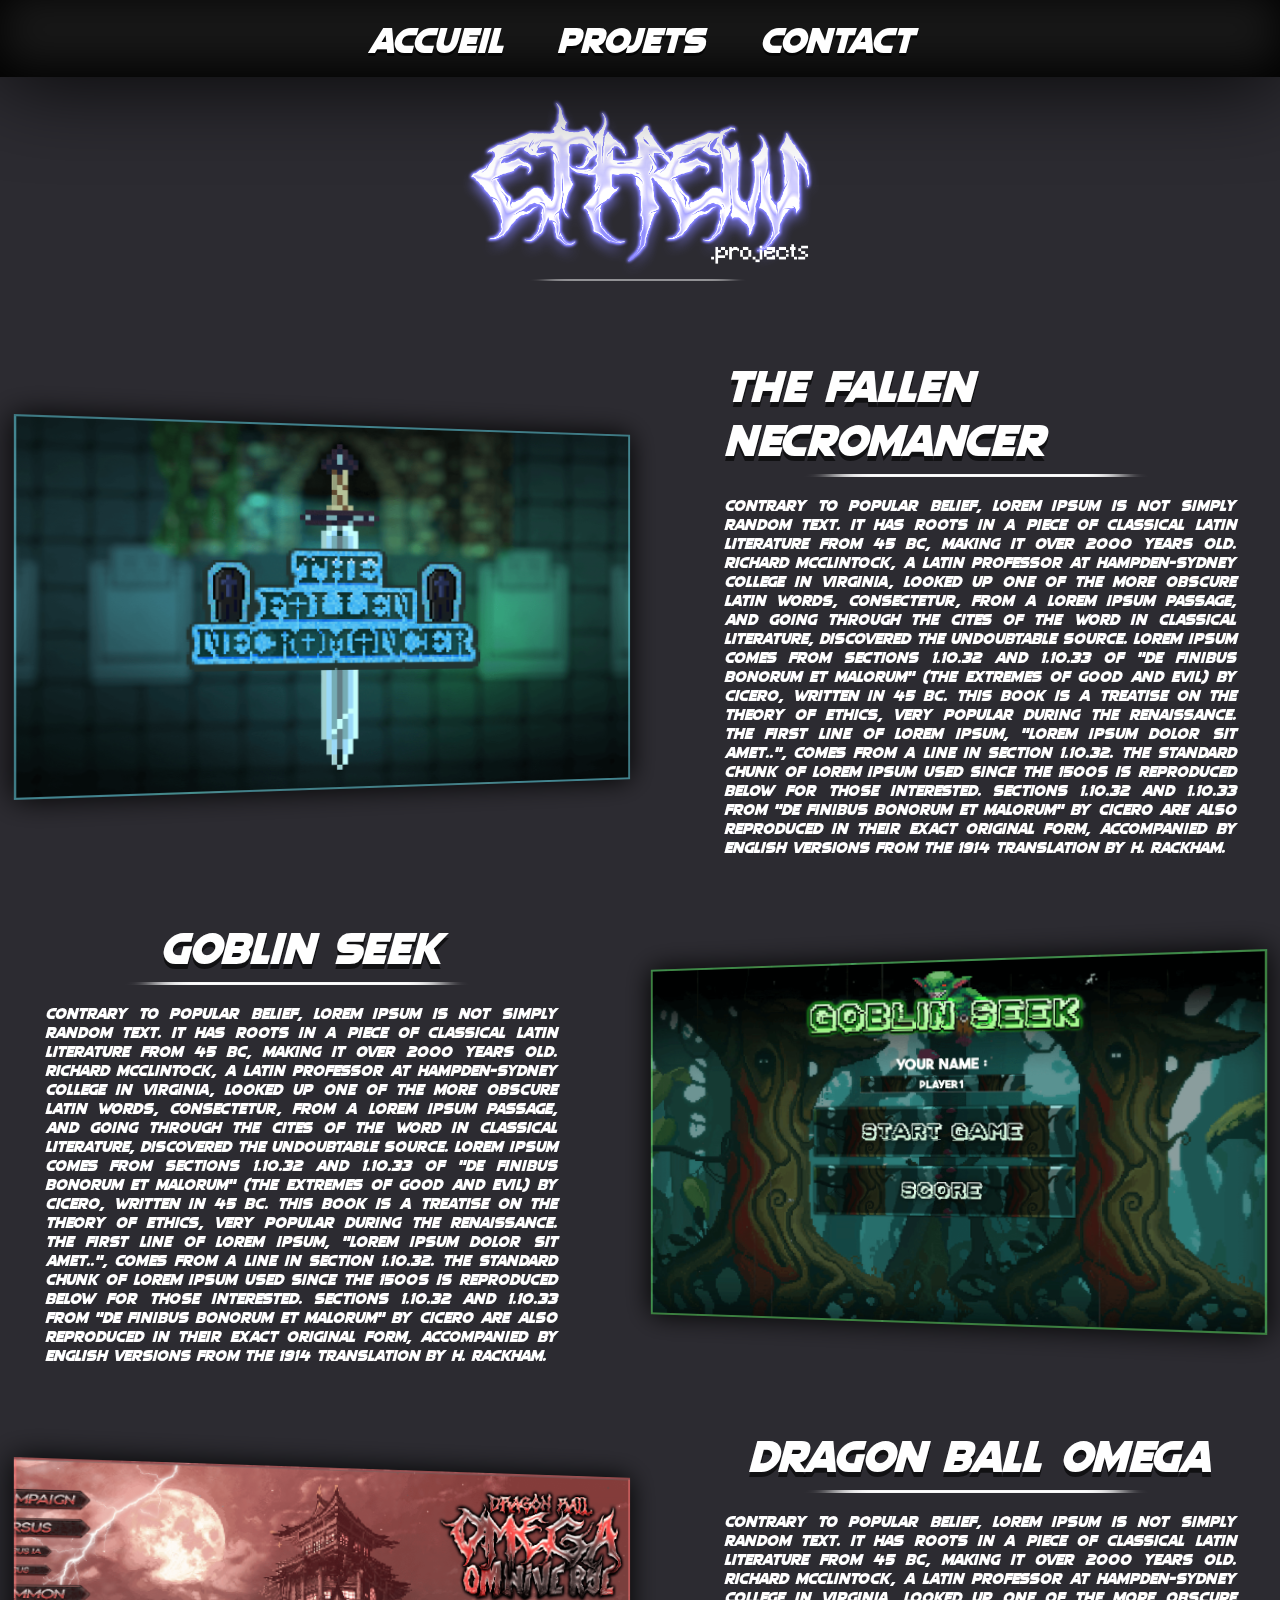
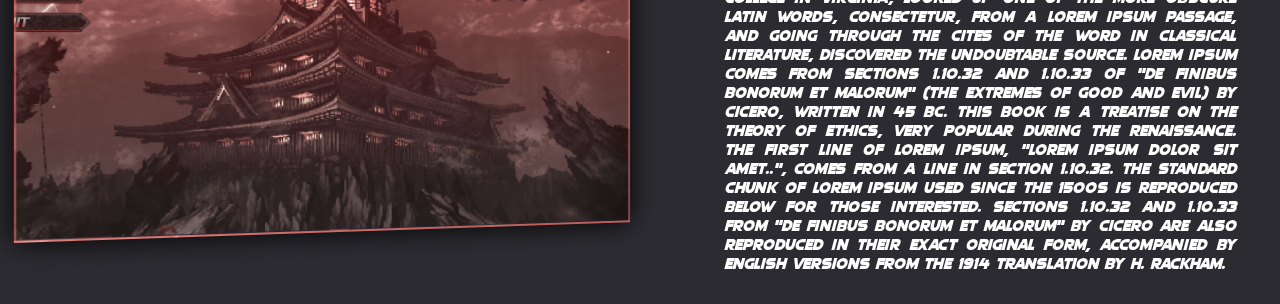
==== html/projetpage.html @ 1650fed6 "up" ====
<!DOCTYPE html>


<html lang="en">

    <head>

        <meta charset="UTF-8"> 
        <meta name="viewport" content ="width-device-width, initial-scale=1.0">
        <meta http-equiv="X-UA-Compatible" content="ie=edge">
        <link rel="stylesheet" href="../css/styleProjet.css" />
        <title>Ethew.dev</title>

    </head>

    <body>
        <div class = "loadingPage" id ="loadingPage">
        </div>

        <div class = "header">

            <div class="centeringHeader">
                <h1><a href = "https://www.ethew-dev.space">ACCUEIL</a></h1>
                <h1><a href = "projetpage.html">PROJETS</a></h1>
                <h1>CONTACT</h1>
            </div>

        </div>

        <div class="bodyInside" id="bodyInside">
            <div class ="centering">
                <div class ="logoTop" id="logoChange"></div>
                <img src ="../image/fx/barreSepar.png" class ="barre">
            </div>

            <div class ="projectList">
                <div class = "project1">

                    <div class = "prevu"></div>

                    <div class ="textProject">
                        <h1>THE FALLEN NECROMANCER</h1>
                        <img src ="../image/fx/barreSepar.png" class ="barreProj">
                        <p>Contrary to popular belief, Lorem Ipsum is not simply random text. It has roots in a piece of classical Latin literature from 45 BC, making it over 2000 years old. Richard McClintock, a Latin professor at Hampden-Sydney College in Virginia, looked up one of the more obscure Latin words, consectetur, from a Lorem Ipsum passage, and going through the cites of the word in classical literature, discovered the undoubtable source. Lorem Ipsum comes from sections 1.10.32 and 1.10.33 of "de Finibus Bonorum et Malorum" (The Extremes of Good and Evil) by Cicero, written in 45 BC. This book is a treatise on the theory of ethics, very popular during the Renaissance. The first line of Lorem Ipsum, "Lorem ipsum dolor sit amet..", comes from a line in section 1.10.32.

                            The standard chunk of Lorem Ipsum used since the 1500s is reproduced below for those interested. Sections 1.10.32 and 1.10.33 from "de Finibus Bonorum et Malorum" by Cicero are also reproduced in their exact original form, accompanied by English versions from the 1914 translation by H. Rackham.</p>
                    </div>

                </div>
                <div class = "project2">

                    <div class = "prevu"></div>

                    <div class ="textProject">
                        <h1>GOBLIN SEEK</h1>
                        <img src ="../image/fx/barreSepar.png" class ="barreProj">
                        <p>Contrary to popular belief, Lorem Ipsum is not simply random text. It has roots in a piece of classical Latin literature from 45 BC, making it over 2000 years old. Richard McClintock, a Latin professor at Hampden-Sydney College in Virginia, looked up one of the more obscure Latin words, consectetur, from a Lorem Ipsum passage, and going through the cites of the word in classical literature, discovered the undoubtable source. Lorem Ipsum comes from sections 1.10.32 and 1.10.33 of "de Finibus Bonorum et Malorum" (The Extremes of Good and Evil) by Cicero, written in 45 BC. This book is a treatise on the theory of ethics, very popular during the Renaissance. The first line of Lorem Ipsum, "Lorem ipsum dolor sit amet..", comes from a line in section 1.10.32.

                            The standard chunk of Lorem Ipsum used since the 1500s is reproduced below for those interested. Sections 1.10.32 and 1.10.33 from "de Finibus Bonorum et Malorum" by Cicero are also reproduced in their exact original form, accompanied by English versions from the 1914 translation by H. Rackham.</p>
                    </div>

                </div>
                <div class = "project3">

                    <div class = "prevu"></div>

                    <div class ="textProject">
                        <h1>DRAGON BALL OMEGA</h1>
                        <img src ="../image/fx/barreSepar.png" class ="barreProj">
                        <p>Contrary to popular belief, Lorem Ipsum is not simply random text. It has roots in a piece of classical Latin literature from 45 BC, making it over 2000 years old. Richard McClintock, a Latin professor at Hampden-Sydney College in Virginia, looked up one of the more obscure Latin words, consectetur, from a Lorem Ipsum passage, and going through the cites of the word in classical literature, discovered the undoubtable source. Lorem Ipsum comes from sections 1.10.32 and 1.10.33 of "de Finibus Bonorum et Malorum" (The Extremes of Good and Evil) by Cicero, written in 45 BC. This book is a treatise on the theory of ethics, very popular during the Renaissance. The first line of Lorem Ipsum, "Lorem ipsum dolor sit amet..", comes from a line in section 1.10.32.

                            The standard chunk of Lorem Ipsum used since the 1500s is reproduced below for those interested. Sections 1.10.32 and 1.10.33 from "de Finibus Bonorum et Malorum" by Cicero are also reproduced in their exact original form, accompanied by English versions from the 1914 translation by H. Rackham.</p>
                    </div>

                </div>
            </div>
        </div>

        <script type="text/javascript" src="../script/scriptproj.js"></script>

    </body>

</html>
---- css/styleProjet.css ----
@font-face 
{
  font-family: Quicksilver;
  src: url("../fonts/Quicksilver\ Italic.otf");
}


*{
    margin: 0;
}

html, body, div, span, applet, object, iframe,
h1, h2, h3, h4, h5, h6, p, blockquote, pre,
a, abbr, acronym, address, big, cite, code,
del, dfn, em, img, ins, kbd, q, s, samp,
small, strike, strong, sub, sup, tt, var,
b, u, i, center,
dl, dt, dd, ol, ul, li,
fieldset, form, label, legend,
table, caption, tbody, tfoot, thead, tr, th, td,
article, aside, canvas, details, embed, 
figure, figcaption, footer, header, hgroup, 
menu, nav, output, ruby, section, summary,
time, mark, audio, video {
    margin: 0;
    padding: 0;
    border: 0;
    font-size: 100%;
    font: inherit;
    vertical-align: baseline;
}

body{
    background-color: rgb(44, 43, 49);
    overflow-x: hidden;
}

/** HEADER **/

.header{
    z-index: 10;
    position: fixed;
    top: 0%;
    height: 8.5vh;
    width: 100%;
    background-color: rgb(24, 24, 24);
    box-shadow: inset 0vh -1vh 5vh black;
    filter: drop-shadow(0vh 0vh 5vh black);
}

.centeringHeader{
    width: 100%;
    height: 100%;
    display: flex;
    justify-content: center;
    align-items: center;
}

.centeringHeader h1{
    font-family: Quicksilver;
    color: white;
    font-size: 4vh;
    margin-left: 3vh;
    margin-right: 3vh;
    cursor: pointer;
    text-shadow: 0vh 0.35vh 0 rgba(0, 0, 0, 0.692);
}

h1 a{
    text-decoration: none;
    color: white;
}

/** HEADER **/

/** LOGO **/

.centering{
    display: flex;
    justify-content: center;
    flex-direction: column;
    align-items: center;
    align-content: center;
    margin-top: 1vh;
    margin-bottom: 5vh;
}

.logoTop{
    margin-top: 10vh;
    width: 40vh;
    height: 20vh;
    transition:all 1s;
    background-size: cover;
    background-image: url(../image/fx/logoEthewProjets.png);
}

.barre{
    width: 18%;
    opacity: 50%;
}

/** LOGO **/

/** PROJECT **/

.projectList{
    display: flex;
    flex-direction: column;
}

.project1{
    margin-top: 3.5vh;
    margin-bottom: 3.5vh;
    display: flex;
    align-items: center;
    perspective: 900px;
    justify-content: center;
}

.project1 .prevu{
    width: 65vh;
    height: 40vh;
    transform: rotateY(10deg);
    background-color: aqua;
    background-image: url(../image/fallenNecromancer/taleng.png);
    background-size: cover;
    background-position: center;
    box-shadow: 0vh 0vh 3vh black;
    border-style: solid;
    border-color: rgba(120, 235, 255, 0.5);
    border-width: 0.25vh;
}

.project1 .textProject{
    display: flex;
    justify-content: center;
    align-items: center;
    flex-direction: column;
    margin-left: 10vh;
    width: 40%;
    
}

.project1 .barreProj{
    width: 70%;
    margin-top: 1vh;
    margin-bottom: 2vh;
}

.project1 h1{
    font-family: Quicksilver;
    color: white;
    font-size: 5vh;
}

.project1 p{
    font-family: Quicksilver;
    color: white;
    font-size: 1.75vh;
    text-align: justify;
}

/** PROJECT **/

/** PROJECT2 **/

.project2{
    margin-top: 3.5vh;
    margin-bottom: 3.5vh;
    display: flex;
    flex-direction: row-reverse;
    align-items: center;
    perspective: 900px;
    justify-content: center;
}

.project2 .prevu{
    width: 65vh;
    height: 40vh;
    transform: rotateY(-10deg);
    background-color: aqua;
    background-image: url(../image/goblinSeeker/taleng.png);
    background-size: cover;
    background-position: center;
    box-shadow: 0vh 0vh 3vh black;
    border-style: solid;
    border-color: rgba(120, 255, 127, 0.5);
    border-width: 0.25vh;
}

.project2 .textProject{
    display: flex;
    justify-content: center;
    align-items: center;
    flex-direction: column;
    margin-right: 10vh;
    width: 40%;
}

.project2 .barreProj{
    width: 70%;
    margin-top: 1vh;
    margin-bottom: 2vh;
}

.project2 h1{
    font-family: Quicksilver;
    color: white;
    font-size: 5vh;
}

.project2 p{
    font-family: Quicksilver;
    color: white;
    font-size: 1.75vh;
    text-align: justify;
}

/** PROJECT2 **/

/** PROJECT3 **/

.project3{
    margin-top: 3.5vh;
    margin-bottom: 3.5vh;
    display: flex;
    flex-direction: row;
    align-items: center;
    perspective: 900px;
    justify-content: center;
}

.project3 .prevu{
    width: 65vh;
    height: 40vh;
    transform: rotateY(10deg);
    background-color: aqua;
    background-image: url(../image/dragonBallOmega/taleng.png);
    background-size: cover;
    background-position: center;
    box-shadow: 0vh 0vh 3vh black;
    border-style: solid;
    border-color: rgba(255, 120, 120, 0.5);
    border-width: 0.25vh;
}

.project3 .textProject{
    display: flex;
    justify-content: center;
    align-items: center;
    flex-direction: column;
    margin-left: 10vh;
    width: 40%;
}

.project3 .barreProj{
    width: 70%;
    margin-top: 1vh;
    margin-bottom: 2vh;
}

.project3 h1{
    font-family: Quicksilver;
    color: white;
    font-size: 5vh;
}

.project3 p{
    font-family: Quicksilver;
    color: white;
    font-size: 1.75vh;
    text-align: justify;
}

.projectList h1{
    text-shadow: 0vh 0.5vh 0vh rgba(0, 0, 0, 0.6);
}

/** PROJECT3 **/

.loadingPage{
    background-color: black;
    position: fixed;
    top: 0%;
    width: 100%;
    height: 100%;
    animation-fill-mode: both;
    z-index: 10;
    opacity: 100%;
    transition: all 1s;
    z-index: 100;
}

.loadingPage.disapear{
    transition: all 1s;
    opacity: 0%;
    pointer-events: none;
    display: flex;
    align-items: center;
    justify-content: center;
    image-rendering:pixelated;
}
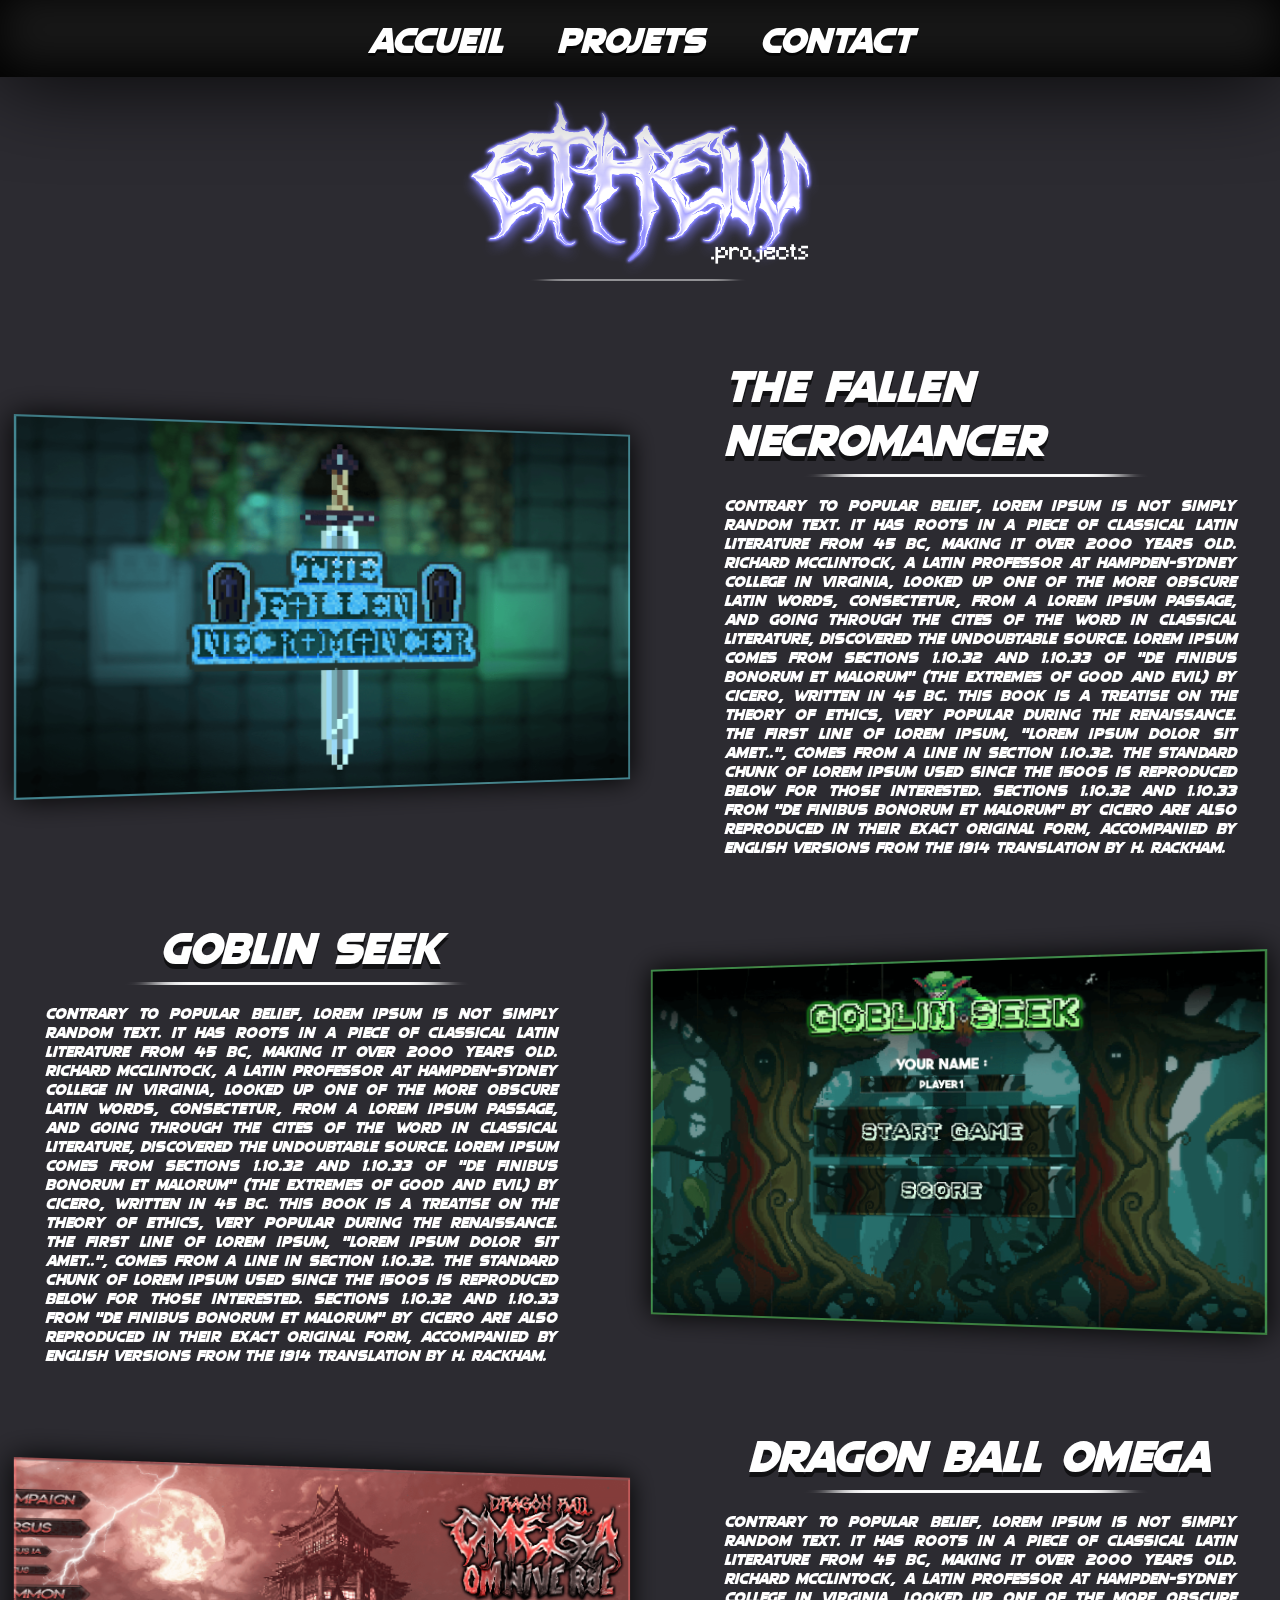
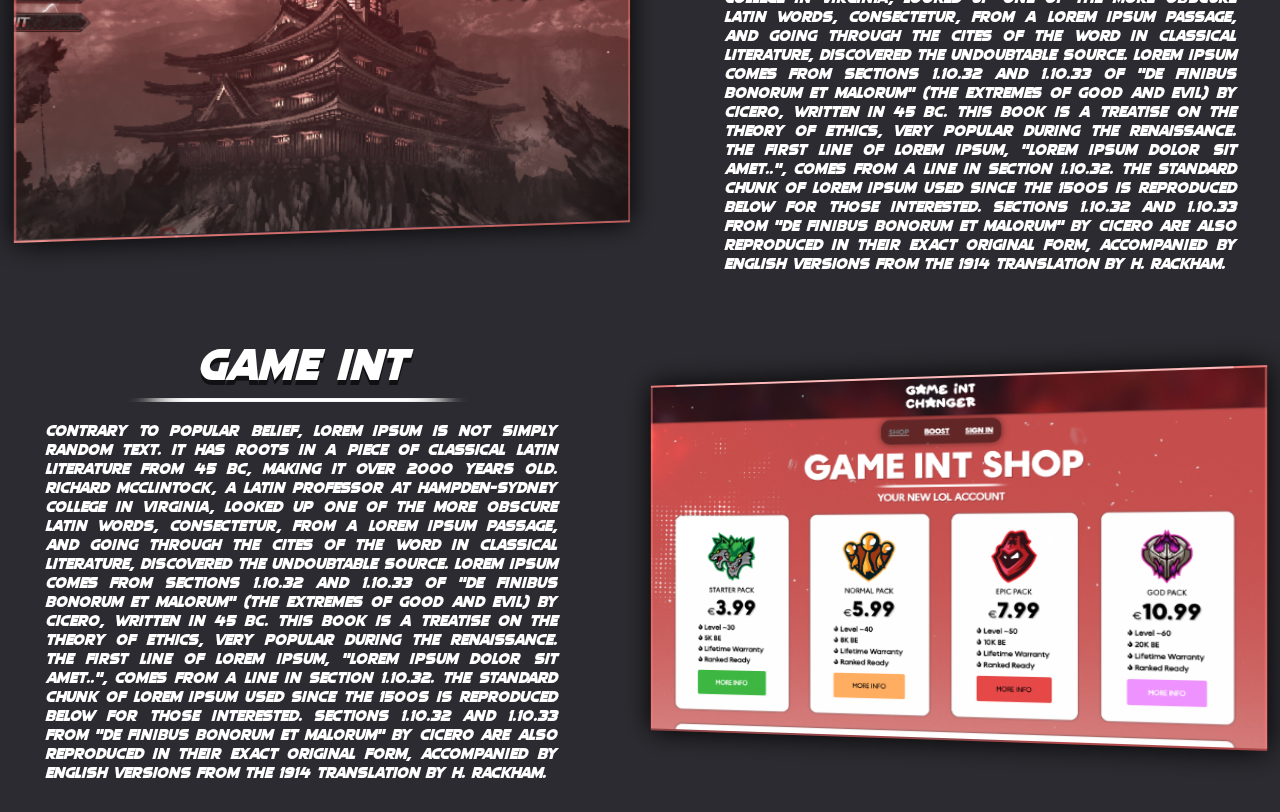
==== commit 780c9448: "up" ====
--- a/html/projetpage.html
+++ b/html/projetpage.html
@@ -73,6 +73,19 @@
                     </div>
 
                 </div>
+                <div class = "project4">
+
+                    <div class = "prevu"></div>
+
+                    <div class ="textProject">
+                        <h1>GAME INT</h1>
+                        <img src ="../image/fx/barreSepar.png" class ="barreProj">
+                        <p>Contrary to popular belief, Lorem Ipsum is not simply random text. It has roots in a piece of classical Latin literature from 45 BC, making it over 2000 years old. Richard McClintock, a Latin professor at Hampden-Sydney College in Virginia, looked up one of the more obscure Latin words, consectetur, from a Lorem Ipsum passage, and going through the cites of the word in classical literature, discovered the undoubtable source. Lorem Ipsum comes from sections 1.10.32 and 1.10.33 of "de Finibus Bonorum et Malorum" (The Extremes of Good and Evil) by Cicero, written in 45 BC. This book is a treatise on the theory of ethics, very popular during the Renaissance. The first line of Lorem Ipsum, "Lorem ipsum dolor sit amet..", comes from a line in section 1.10.32.
+
+                            The standard chunk of Lorem Ipsum used since the 1500s is reproduced below for those interested. Sections 1.10.32 and 1.10.33 from "de Finibus Bonorum et Malorum" by Cicero are also reproduced in their exact original form, accompanied by English versions from the 1914 translation by H. Rackham.</p>
+                    </div>
+
+                </div>
             </div>
         </div>
 
--- a/css/styleProjet.css
+++ b/css/styleProjet.css
@@ -30,253 +30,7 @@
     vertical-align: baseline;
 }
 
-body{
-    background-color: rgb(44, 43, 49);
-    overflow-x: hidden;
-}
-
-/** HEADER **/
-
-.header{
-    z-index: 10;
-    position: fixed;
-    top: 0%;
-    height: 8.5vh;
-    width: 100%;
-    background-color: rgb(24, 24, 24);
-    box-shadow: inset 0vh -1vh 5vh black;
-    filter: drop-shadow(0vh 0vh 5vh black);
-}
-
-.centeringHeader{
-    width: 100%;
-    height: 100%;
-    display: flex;
-    justify-content: center;
-    align-items: center;
-}
-
-.centeringHeader h1{
-    font-family: Quicksilver;
-    color: white;
-    font-size: 4vh;
-    margin-left: 3vh;
-    margin-right: 3vh;
-    cursor: pointer;
-    text-shadow: 0vh 0.35vh 0 rgba(0, 0, 0, 0.692);
-}
-
-h1 a{
-    text-decoration: none;
-    color: white;
-}
-
-/** HEADER **/
-
-/** LOGO **/
-
-.centering{
-    display: flex;
-    justify-content: center;
-    flex-direction: column;
-    align-items: center;
-    align-content: center;
-    margin-top: 1vh;
-    margin-bottom: 5vh;
-}
-
-.logoTop{
-    margin-top: 10vh;
-    width: 40vh;
-    height: 20vh;
-    transition:all 1s;
-    background-size: cover;
-    background-image: url(../image/fx/logoEthewProjets.png);
-}
-
-.barre{
-    width: 18%;
-    opacity: 50%;
-}
-
-/** LOGO **/
-
-/** PROJECT **/
-
-.projectList{
-    display: flex;
-    flex-direction: column;
-}
-
-.project1{
-    margin-top: 3.5vh;
-    margin-bottom: 3.5vh;
-    display: flex;
-    align-items: center;
-    perspective: 900px;
-    justify-content: center;
-}
-
-.project1 .prevu{
-    width: 65vh;
-    height: 40vh;
-    transform: rotateY(10deg);
-    background-color: aqua;
-    background-image: url(../image/fallenNecromancer/taleng.png);
-    background-size: cover;
-    background-position: center;
-    box-shadow: 0vh 0vh 3vh black;
-    border-style: solid;
-    border-color: rgba(120, 235, 255, 0.5);
-    border-width: 0.25vh;
-}
-
-.project1 .textProject{
-    display: flex;
-    justify-content: center;
-    align-items: center;
-    flex-direction: column;
-    margin-left: 10vh;
-    width: 40%;
-    
-}
-
-.project1 .barreProj{
-    width: 70%;
-    margin-top: 1vh;
-    margin-bottom: 2vh;
-}
-
-.project1 h1{
-    font-family: Quicksilver;
-    color: white;
-    font-size: 5vh;
-}
-
-.project1 p{
-    font-family: Quicksilver;
-    color: white;
-    font-size: 1.75vh;
-    text-align: justify;
-}
-
-/** PROJECT **/
-
-/** PROJECT2 **/
-
-.project2{
-    margin-top: 3.5vh;
-    margin-bottom: 3.5vh;
-    display: flex;
-    flex-direction: row-reverse;
-    align-items: center;
-    perspective: 900px;
-    justify-content: center;
-}
-
-.project2 .prevu{
-    width: 65vh;
-    height: 40vh;
-    transform: rotateY(-10deg);
-    background-color: aqua;
-    background-image: url(../image/goblinSeeker/taleng.png);
-    background-size: cover;
-    background-position: center;
-    box-shadow: 0vh 0vh 3vh black;
-    border-style: solid;
-    border-color: rgba(120, 255, 127, 0.5);
-    border-width: 0.25vh;
-}
-
-.project2 .textProject{
-    display: flex;
-    justify-content: center;
-    align-items: center;
-    flex-direction: column;
-    margin-right: 10vh;
-    width: 40%;
-}
-
-.project2 .barreProj{
-    width: 70%;
-    margin-top: 1vh;
-    margin-bottom: 2vh;
-}
-
-.project2 h1{
-    font-family: Quicksilver;
-    color: white;
-    font-size: 5vh;
-}
-
-.project2 p{
-    font-family: Quicksilver;
-    color: white;
-    font-size: 1.75vh;
-    text-align: justify;
-}
-
-/** PROJECT2 **/
-
-/** PROJECT3 **/
-
-.project3{
-    margin-top: 3.5vh;
-    margin-bottom: 3.5vh;
-    display: flex;
-    flex-direction: row;
-    align-items: center;
-    perspective: 900px;
-    justify-content: center;
-}
-
-.project3 .prevu{
-    width: 65vh;
-    height: 40vh;
-    transform: rotateY(10deg);
-    background-color: aqua;
-    background-image: url(../image/dragonBallOmega/taleng.png);
-    background-size: cover;
-    background-position: center;
-    box-shadow: 0vh 0vh 3vh black;
-    border-style: solid;
-    border-color: rgba(255, 120, 120, 0.5);
-    border-width: 0.25vh;
-}
-
-.project3 .textProject{
-    display: flex;
-    justify-content: center;
-    align-items: center;
-    flex-direction: column;
-    margin-left: 10vh;
-    width: 40%;
-}
-
-.project3 .barreProj{
-    width: 70%;
-    margin-top: 1vh;
-    margin-bottom: 2vh;
-}
-
-.project3 h1{
-    font-family: Quicksilver;
-    color: white;
-    font-size: 5vh;
-}
-
-.project3 p{
-    font-family: Quicksilver;
-    color: white;
-    font-size: 1.75vh;
-    text-align: justify;
-}
-
-.projectList h1{
-    text-shadow: 0vh 0.5vh 0vh rgba(0, 0, 0, 0.6);
-}
-
-/** PROJECT3 **/
+/** LOADER **/
 
 .loadingPage{
     background-color: black;
@@ -299,4 +53,310 @@
     align-items: center;
     justify-content: center;
     image-rendering:pixelated;
-}+}
+
+/** LOADER **/
+
+body{
+    background-color: rgb(44, 43, 49);
+    overflow-x: hidden;
+}
+
+/** HEADER **/
+
+.header{
+    z-index: 10;
+    position: fixed;
+    top: 0%;
+    height: 8.5vh;
+    width: 100%;
+    background-color: rgb(24, 24, 24);
+    box-shadow: inset 0vh -1vh 5vh black;
+    filter: drop-shadow(0vh 0vh 5vh black);
+}
+
+.centeringHeader{
+    width: 100%;
+    height: 100%;
+    display: flex;
+    justify-content: center;
+    align-items: center;
+}
+
+.centeringHeader h1{
+    font-family: Quicksilver;
+    color: white;
+    font-size: 4vh;
+    margin-left: 3vh;
+    margin-right: 3vh;
+    cursor: pointer;
+    text-shadow: 0vh 0.35vh 0 rgba(0, 0, 0, 0.692);
+}
+
+h1 a{
+    text-decoration: none;
+    color: white;
+}
+
+/** HEADER **/
+
+/** LOGO **/
+
+.centering{
+    display: flex;
+    justify-content: center;
+    flex-direction: column;
+    align-items: center;
+    align-content: center;
+    margin-top: 1vh;
+    margin-bottom: 5vh;
+}
+
+.logoTop{
+    margin-top: 10vh;
+    width: 40vh;
+    height: 20vh;
+    transition:all 1s;
+    background-size: cover;
+    background-image: url(../image/fx/logoEthewProjets.png);
+}
+
+.barre{
+    width: 18%;
+    opacity: 50%;
+}
+
+/** LOGO **/
+
+/** PROJECT **/
+
+.projectList{
+    display: flex;
+    flex-direction: column;
+}
+
+.project1{
+    margin-top: 3.5vh;
+    margin-bottom: 3.5vh;
+    display: flex;
+    align-items: center;
+    perspective: 900px;
+    justify-content: center;
+}
+
+.project1 .prevu{
+    width: 65vh;
+    height: 40vh;
+    transform: rotateY(10deg);
+    background-color: aqua;
+    background-image: url(../image/fallenNecromancer/taleng.png);
+    background-size: cover;
+    background-position: center;
+    box-shadow: 0vh 0vh 3vh black;
+    border-style: solid;
+    border-color: rgba(120, 235, 255, 0.5);
+    border-width: 0.25vh;
+}
+
+.project1 .textProject{
+    display: flex;
+    justify-content: center;
+    align-items: center;
+    flex-direction: column;
+    margin-left: 10vh;
+    width: 40%;
+    
+}
+
+.project1 .barreProj{
+    width: 70%;
+    margin-top: 1vh;
+    margin-bottom: 2vh;
+}
+
+.project1 h1{
+    font-family: Quicksilver;
+    color: white;
+    font-size: 5vh;
+}
+
+.project1 p{
+    font-family: Quicksilver;
+    color: white;
+    font-size: 1.75vh;
+    text-align: justify;
+}
+
+/** PROJECT **/
+
+/** PROJECT2 **/
+
+.project2{
+    margin-top: 3.5vh;
+    margin-bottom: 3.5vh;
+    display: flex;
+    flex-direction: row-reverse;
+    align-items: center;
+    perspective: 900px;
+    justify-content: center;
+}
+
+.project2 .prevu{
+    width: 65vh;
+    height: 40vh;
+    transform: rotateY(-10deg);
+    background-color: aqua;
+    background-image: url(../image/goblinSeeker/taleng.png);
+    background-size: cover;
+    background-position: center;
+    box-shadow: 0vh 0vh 3vh black;
+    border-style: solid;
+    border-color: rgba(120, 255, 127, 0.5);
+    border-width: 0.25vh;
+}
+
+.project2 .textProject{
+    display: flex;
+    justify-content: center;
+    align-items: center;
+    flex-direction: column;
+    margin-right: 10vh;
+    width: 40%;
+}
+
+.project2 .barreProj{
+    width: 70%;
+    margin-top: 1vh;
+    margin-bottom: 2vh;
+}
+
+.project2 h1{
+    font-family: Quicksilver;
+    color: white;
+    font-size: 5vh;
+}
+
+.project2 p{
+    font-family: Quicksilver;
+    color: white;
+    font-size: 1.75vh;
+    text-align: justify;
+}
+
+/** PROJECT2 **/
+
+/** PROJECT3 **/
+
+.project3{
+    margin-top: 3.5vh;
+    margin-bottom: 3.5vh;
+    display: flex;
+    flex-direction: row;
+    align-items: center;
+    perspective: 900px;
+    justify-content: center;
+}
+
+.project3 .prevu{
+    width: 65vh;
+    height: 40vh;
+    transform: rotateY(10deg);
+    background-color: aqua;
+    background-image: url(../image/dragonBallOmega/taleng.png);
+    background-size: cover;
+    background-position: center;
+    box-shadow: 0vh 0vh 3vh black;
+    border-style: solid;
+    border-color: rgba(255, 120, 120, 0.5);
+    border-width: 0.25vh;
+}
+
+.project3 .textProject{
+    display: flex;
+    justify-content: center;
+    align-items: center;
+    flex-direction: column;
+    margin-left: 10vh;
+    width: 40%;
+}
+
+.project3 .barreProj{
+    width: 70%;
+    margin-top: 1vh;
+    margin-bottom: 2vh;
+}
+
+.project3 h1{
+    font-family: Quicksilver;
+    color: white;
+    font-size: 5vh;
+}
+
+.project3 p{
+    font-family: Quicksilver;
+    color: white;
+    font-size: 1.75vh;
+    text-align: justify;
+}
+
+.projectList h1{
+    text-shadow: 0vh 0.5vh 0vh rgba(0, 0, 0, 0.6);
+}
+
+/** PROJECT3 **/
+
+/** PROJECT4 **/
+
+.project4{
+    margin-top: 3.5vh;
+    margin-bottom: 3.5vh;
+    display: flex;
+    flex-direction: row-reverse;
+    align-items: center;
+    perspective: 900px;
+    justify-content: center;
+}
+
+.project4 .prevu{
+    width: 65vh;
+    height: 40vh;
+    transform: rotateY(-10deg);
+    background-color: aqua;
+    background-image: url(../image/gameint/taleng.png);
+    background-size: cover;
+    background-position: center;
+    box-shadow: 0vh 0vh 3vh black;
+    border-style: solid;
+    border-color: rgba(255, 120, 120, 0.5);
+    border-width: 0.25vh;
+}
+
+.project4 .textProject{
+    display: flex;
+    justify-content: center;
+    align-items: center;
+    flex-direction: column;
+    margin-right: 10vh;
+    width: 40%;
+}
+
+.project4 .barreProj{
+    width: 70%;
+    margin-top: 1vh;
+    margin-bottom: 2vh;
+}
+
+.project4 h1{
+    font-family: Quicksilver;
+    color: white;
+    font-size: 5vh;
+}
+
+.project4 p{
+    font-family: Quicksilver;
+    color: white;
+    font-size: 1.75vh;
+    text-align: justify;
+}
+
+/** PROJECT4 **/
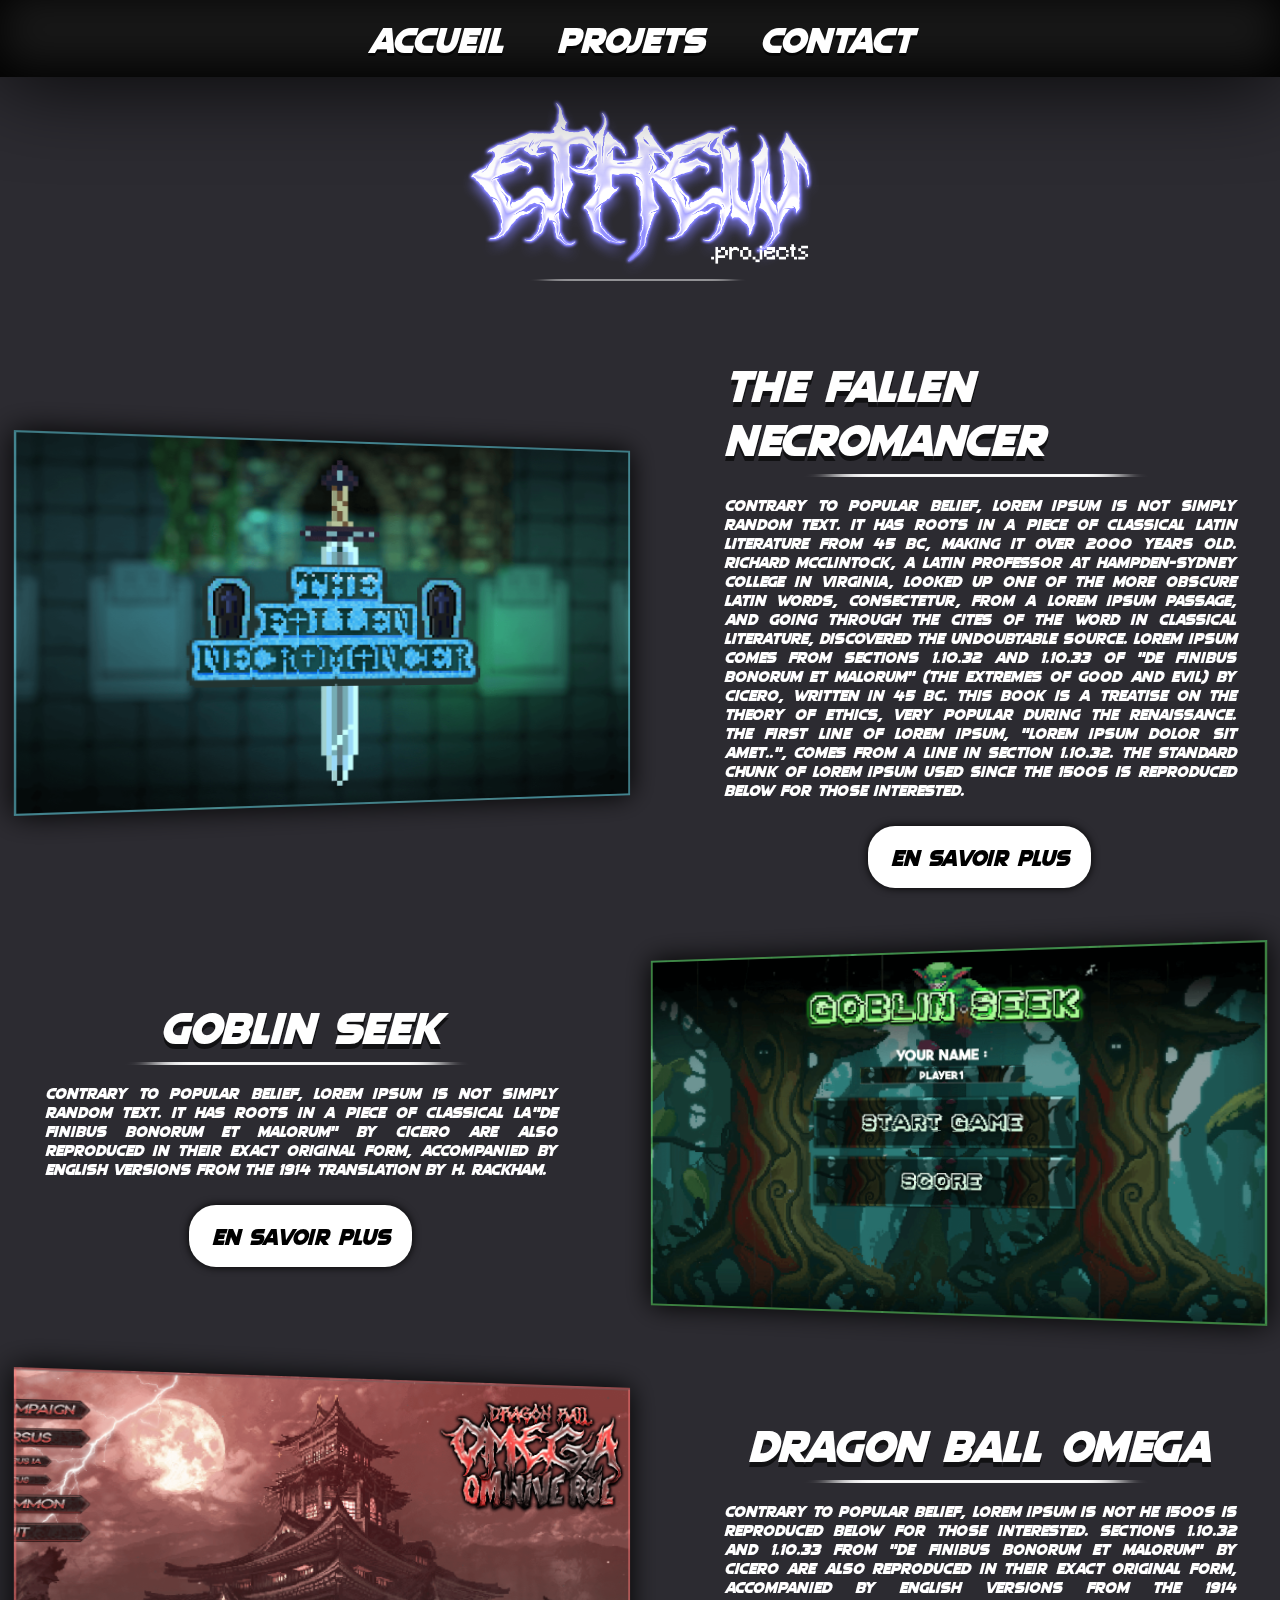
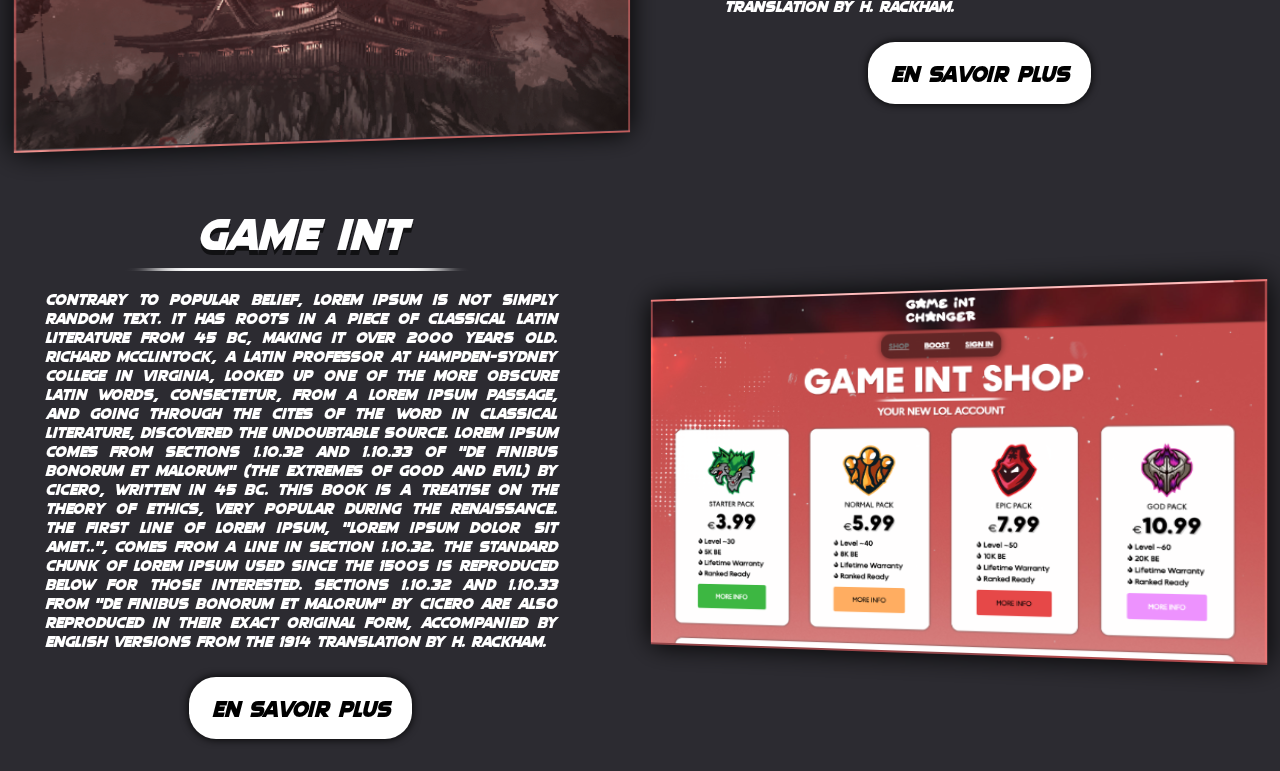
==== commit 93af1198: "up" ====
--- a/html/projetpage.html
+++ b/html/projetpage.html
@@ -43,7 +43,8 @@
                         <img src ="../image/fx/barreSepar.png" class ="barreProj">
                         <p>Contrary to popular belief, Lorem Ipsum is not simply random text. It has roots in a piece of classical Latin literature from 45 BC, making it over 2000 years old. Richard McClintock, a Latin professor at Hampden-Sydney College in Virginia, looked up one of the more obscure Latin words, consectetur, from a Lorem Ipsum passage, and going through the cites of the word in classical literature, discovered the undoubtable source. Lorem Ipsum comes from sections 1.10.32 and 1.10.33 of "de Finibus Bonorum et Malorum" (The Extremes of Good and Evil) by Cicero, written in 45 BC. This book is a treatise on the theory of ethics, very popular during the Renaissance. The first line of Lorem Ipsum, "Lorem ipsum dolor sit amet..", comes from a line in section 1.10.32.
 
-                            The standard chunk of Lorem Ipsum used since the 1500s is reproduced below for those interested. Sections 1.10.32 and 1.10.33 from "de Finibus Bonorum et Malorum" by Cicero are also reproduced in their exact original form, accompanied by English versions from the 1914 translation by H. Rackham.</p>
+                            The standard chunk of Lorem Ipsum used since the 1500s is reproduced below for those interested.</p>
+                            <a href="../index.html" class="buttonSeeMore">EN SAVOIR PLUS</a>
                     </div>
 
                 </div>
@@ -54,9 +55,8 @@
                     <div class ="textProject">
                         <h1>GOBLIN SEEK</h1>
                         <img src ="../image/fx/barreSepar.png" class ="barreProj">
-                        <p>Contrary to popular belief, Lorem Ipsum is not simply random text. It has roots in a piece of classical Latin literature from 45 BC, making it over 2000 years old. Richard McClintock, a Latin professor at Hampden-Sydney College in Virginia, looked up one of the more obscure Latin words, consectetur, from a Lorem Ipsum passage, and going through the cites of the word in classical literature, discovered the undoubtable source. Lorem Ipsum comes from sections 1.10.32 and 1.10.33 of "de Finibus Bonorum et Malorum" (The Extremes of Good and Evil) by Cicero, written in 45 BC. This book is a treatise on the theory of ethics, very popular during the Renaissance. The first line of Lorem Ipsum, "Lorem ipsum dolor sit amet..", comes from a line in section 1.10.32.
-
-                            The standard chunk of Lorem Ipsum used since the 1500s is reproduced below for those interested. Sections 1.10.32 and 1.10.33 from "de Finibus Bonorum et Malorum" by Cicero are also reproduced in their exact original form, accompanied by English versions from the 1914 translation by H. Rackham.</p>
+                        <p>Contrary to popular belief, Lorem Ipsum is not simply random text. It has roots in a piece of classical La"de Finibus Bonorum et Malorum" by Cicero are also reproduced in their exact original form, accompanied by English versions from the 1914 translation by H. Rackham.</p>
+                        <a href="../index.html" class="buttonSeeMore">EN SAVOIR PLUS</a>
                     </div>
 
                 </div>
@@ -67,9 +67,8 @@
                     <div class ="textProject">
                         <h1>DRAGON BALL OMEGA</h1>
                         <img src ="../image/fx/barreSepar.png" class ="barreProj">
-                        <p>Contrary to popular belief, Lorem Ipsum is not simply random text. It has roots in a piece of classical Latin literature from 45 BC, making it over 2000 years old. Richard McClintock, a Latin professor at Hampden-Sydney College in Virginia, looked up one of the more obscure Latin words, consectetur, from a Lorem Ipsum passage, and going through the cites of the word in classical literature, discovered the undoubtable source. Lorem Ipsum comes from sections 1.10.32 and 1.10.33 of "de Finibus Bonorum et Malorum" (The Extremes of Good and Evil) by Cicero, written in 45 BC. This book is a treatise on the theory of ethics, very popular during the Renaissance. The first line of Lorem Ipsum, "Lorem ipsum dolor sit amet..", comes from a line in section 1.10.32.
-
-                            The standard chunk of Lorem Ipsum used since the 1500s is reproduced below for those interested. Sections 1.10.32 and 1.10.33 from "de Finibus Bonorum et Malorum" by Cicero are also reproduced in their exact original form, accompanied by English versions from the 1914 translation by H. Rackham.</p>
+                        <p>Contrary to popular belief, Lorem Ipsum is not he 1500s is reproduced below for those interested. Sections 1.10.32 and 1.10.33 from "de Finibus Bonorum et Malorum" by Cicero are also reproduced in their exact original form, accompanied by English versions from the 1914 translation by H. Rackham.</p>
+                        <a href="../index.html" class="buttonSeeMore">EN SAVOIR PLUS</a>
                     </div>
 
                 </div>
@@ -82,7 +81,8 @@
                         <img src ="../image/fx/barreSepar.png" class ="barreProj">
                         <p>Contrary to popular belief, Lorem Ipsum is not simply random text. It has roots in a piece of classical Latin literature from 45 BC, making it over 2000 years old. Richard McClintock, a Latin professor at Hampden-Sydney College in Virginia, looked up one of the more obscure Latin words, consectetur, from a Lorem Ipsum passage, and going through the cites of the word in classical literature, discovered the undoubtable source. Lorem Ipsum comes from sections 1.10.32 and 1.10.33 of "de Finibus Bonorum et Malorum" (The Extremes of Good and Evil) by Cicero, written in 45 BC. This book is a treatise on the theory of ethics, very popular during the Renaissance. The first line of Lorem Ipsum, "Lorem ipsum dolor sit amet..", comes from a line in section 1.10.32.
 
-                            The standard chunk of Lorem Ipsum used since the 1500s is reproduced below for those interested. Sections 1.10.32 and 1.10.33 from "de Finibus Bonorum et Malorum" by Cicero are also reproduced in their exact original form, accompanied by English versions from the 1914 translation by H. Rackham.</p>
+                        The standard chunk of Lorem Ipsum used since the 1500s is reproduced below for those interested. Sections 1.10.32 and 1.10.33 from "de Finibus Bonorum et Malorum" by Cicero are also reproduced in their exact original form, accompanied by English versions from the 1914 translation by H. Rackham.</p>
+                        <a href="../index.html" class="buttonSeeMore">EN SAVOIR PLUS</a>
                     </div>
 
                 </div>
--- a/css/styleProjet.css
+++ b/css/styleProjet.css
@@ -187,6 +187,29 @@
     text-align: justify;
 }
 
+.buttonSeeMore{
+    font-family: Quicksilver;
+    padding: 2.5vh;
+    padding-top: 2vh;
+    padding-bottom: 2vh;
+    font-size: 2.5vh;
+    background-color: white;
+    color: black;
+    text-decoration: none;
+    border-radius: 3vh;
+    margin-top: 3vh;
+    box-shadow: 0 0 1vh black;
+    transition: all 1s;
+}
+
+.buttonSeeMore:hover{
+    transform: translateY(-0.25vh);
+    transition: all 1s;
+    background-color: rgb(0,0,0,0);
+    color: rgb(255, 255, 255);
+    box-shadow: 0 0.25vh 1vh white;
+}
+
 /** PROJECT **/
 
 /** PROJECT2 **/
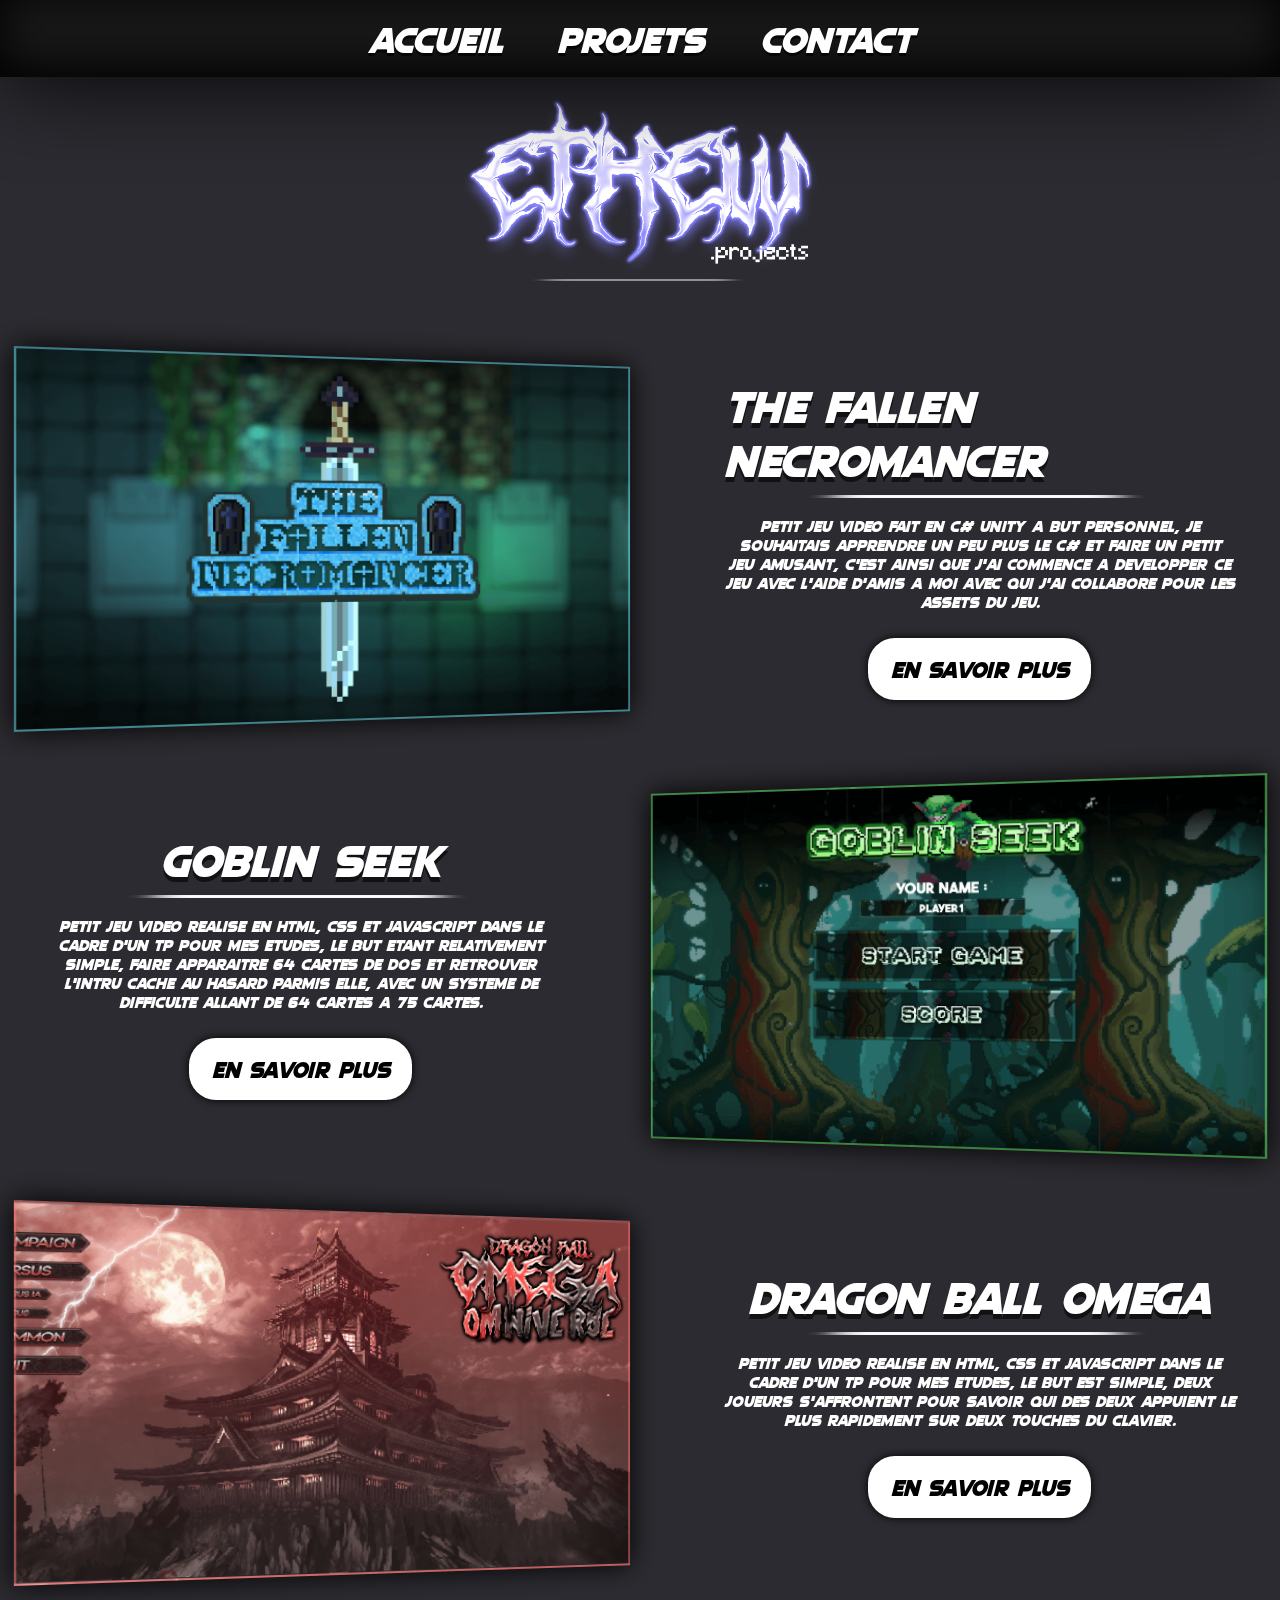
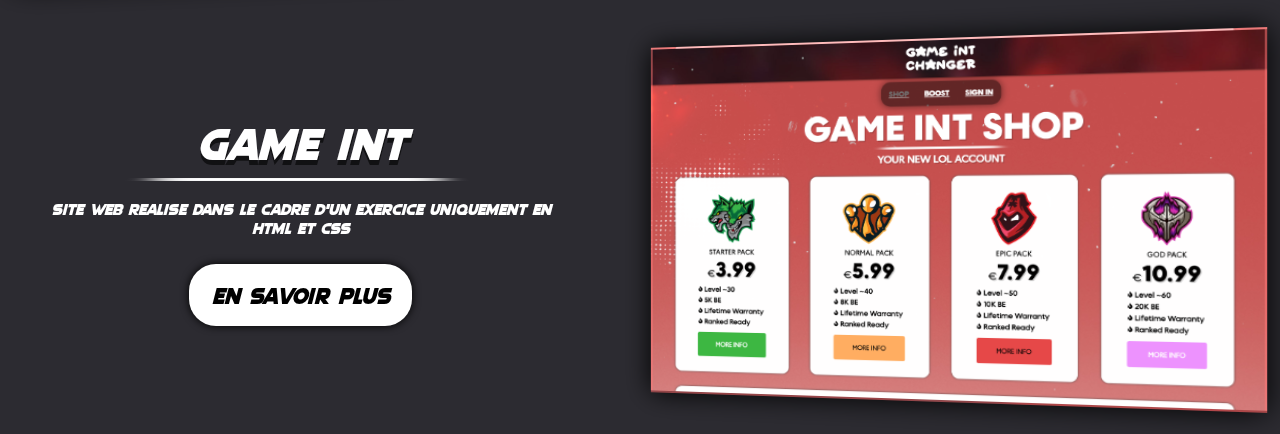
==== commit 051f7947: "up" ====
--- a/html/projetpage.html
+++ b/html/projetpage.html
@@ -41,10 +41,8 @@
                     <div class ="textProject">
                         <h1>THE FALLEN NECROMANCER</h1>
                         <img src ="../image/fx/barreSepar.png" class ="barreProj">
-                        <p>Contrary to popular belief, Lorem Ipsum is not simply random text. It has roots in a piece of classical Latin literature from 45 BC, making it over 2000 years old. Richard McClintock, a Latin professor at Hampden-Sydney College in Virginia, looked up one of the more obscure Latin words, consectetur, from a Lorem Ipsum passage, and going through the cites of the word in classical literature, discovered the undoubtable source. Lorem Ipsum comes from sections 1.10.32 and 1.10.33 of "de Finibus Bonorum et Malorum" (The Extremes of Good and Evil) by Cicero, written in 45 BC. This book is a treatise on the theory of ethics, very popular during the Renaissance. The first line of Lorem Ipsum, "Lorem ipsum dolor sit amet..", comes from a line in section 1.10.32.
-
-                            The standard chunk of Lorem Ipsum used since the 1500s is reproduced below for those interested.</p>
-                            <a href="../index.html" class="buttonSeeMore">EN SAVOIR PLUS</a>
+                        <p>Petit jeu video fait en C# Unity a but personnel, je souhaitais apprendre un peu plus le C# et faire un petit jeu amusant, c'est ainsi que j'ai commence a developper ce jeu avec l'aide d'amis a moi avec qui j'ai collabore pour les assets du jeu.</p>
+                        <a href="../index.html" class="buttonSeeMore">EN SAVOIR PLUS</a>
                     </div>
 
                 </div>
@@ -55,8 +53,8 @@
                     <div class ="textProject">
                         <h1>GOBLIN SEEK</h1>
                         <img src ="../image/fx/barreSepar.png" class ="barreProj">
-                        <p>Contrary to popular belief, Lorem Ipsum is not simply random text. It has roots in a piece of classical La"de Finibus Bonorum et Malorum" by Cicero are also reproduced in their exact original form, accompanied by English versions from the 1914 translation by H. Rackham.</p>
-                        <a href="../index.html" class="buttonSeeMore">EN SAVOIR PLUS</a>
+                        <p>Petit jeu video realise en HTML, CSS et JavaScript dans le cadre d'un TP pour mes etudes, le but etant relativement simple, faire apparaitre 64 cartes de dos et retrouver l'intru cache au hasard parmis elle, avec un systeme de difficulte allant de 64 cartes a 75 cartes.</p>
+                        <a href="project/goblinseeker.html" class="buttonSeeMore">EN SAVOIR PLUS</a>
                     </div>
 
                 </div>
@@ -67,8 +65,8 @@
                     <div class ="textProject">
                         <h1>DRAGON BALL OMEGA</h1>
                         <img src ="../image/fx/barreSepar.png" class ="barreProj">
-                        <p>Contrary to popular belief, Lorem Ipsum is not he 1500s is reproduced below for those interested. Sections 1.10.32 and 1.10.33 from "de Finibus Bonorum et Malorum" by Cicero are also reproduced in their exact original form, accompanied by English versions from the 1914 translation by H. Rackham.</p>
-                        <a href="../index.html" class="buttonSeeMore">EN SAVOIR PLUS</a>
+                        <p>Petit jeu video realise en HTML, CSS et JavaScript dans le cadre d'un TP pour mes etudes, le but est simple, deux joueurs s'affrontent pour savoir qui des deux appuient le plus rapidement sur deux touches du clavier.</p>
+                        <a href="project/dragonballomega.html" class="buttonSeeMore">EN SAVOIR PLUS</a>
                     </div>
 
                 </div>
@@ -79,10 +77,8 @@
                     <div class ="textProject">
                         <h1>GAME INT</h1>
                         <img src ="../image/fx/barreSepar.png" class ="barreProj">
-                        <p>Contrary to popular belief, Lorem Ipsum is not simply random text. It has roots in a piece of classical Latin literature from 45 BC, making it over 2000 years old. Richard McClintock, a Latin professor at Hampden-Sydney College in Virginia, looked up one of the more obscure Latin words, consectetur, from a Lorem Ipsum passage, and going through the cites of the word in classical literature, discovered the undoubtable source. Lorem Ipsum comes from sections 1.10.32 and 1.10.33 of "de Finibus Bonorum et Malorum" (The Extremes of Good and Evil) by Cicero, written in 45 BC. This book is a treatise on the theory of ethics, very popular during the Renaissance. The first line of Lorem Ipsum, "Lorem ipsum dolor sit amet..", comes from a line in section 1.10.32.
-
-                        The standard chunk of Lorem Ipsum used since the 1500s is reproduced below for those interested. Sections 1.10.32 and 1.10.33 from "de Finibus Bonorum et Malorum" by Cicero are also reproduced in their exact original form, accompanied by English versions from the 1914 translation by H. Rackham.</p>
-                        <a href="../index.html" class="buttonSeeMore">EN SAVOIR PLUS</a>
+                        <p>Site web realise dans le cadre d'un exercice uniquement en HTML et CSS</p>
+                        <a href="project/gameint.html" class="buttonSeeMore">EN SAVOIR PLUS</a>
                     </div>
 
                 </div>
--- a/css/styleProjet.css
+++ b/css/styleProjet.css
@@ -7,6 +7,7 @@
 
 *{
     margin: 0;
+    font: inherit;
 }
 
 html, body, div, span, applet, object, iframe,
@@ -300,6 +301,7 @@
     align-items: center;
     flex-direction: column;
     margin-left: 10vh;
+    text-align: center;
     width: 40%;
 }
 
@@ -311,6 +313,7 @@
 
 .project3 h1{
     font-family: Quicksilver;
+    text-align: center;
     color: white;
     font-size: 5vh;
 }
@@ -382,4 +385,8 @@
     text-align: justify;
 }
 
+.textProject p{
+    text-align: center;
+}
+
 /** PROJECT4 **/
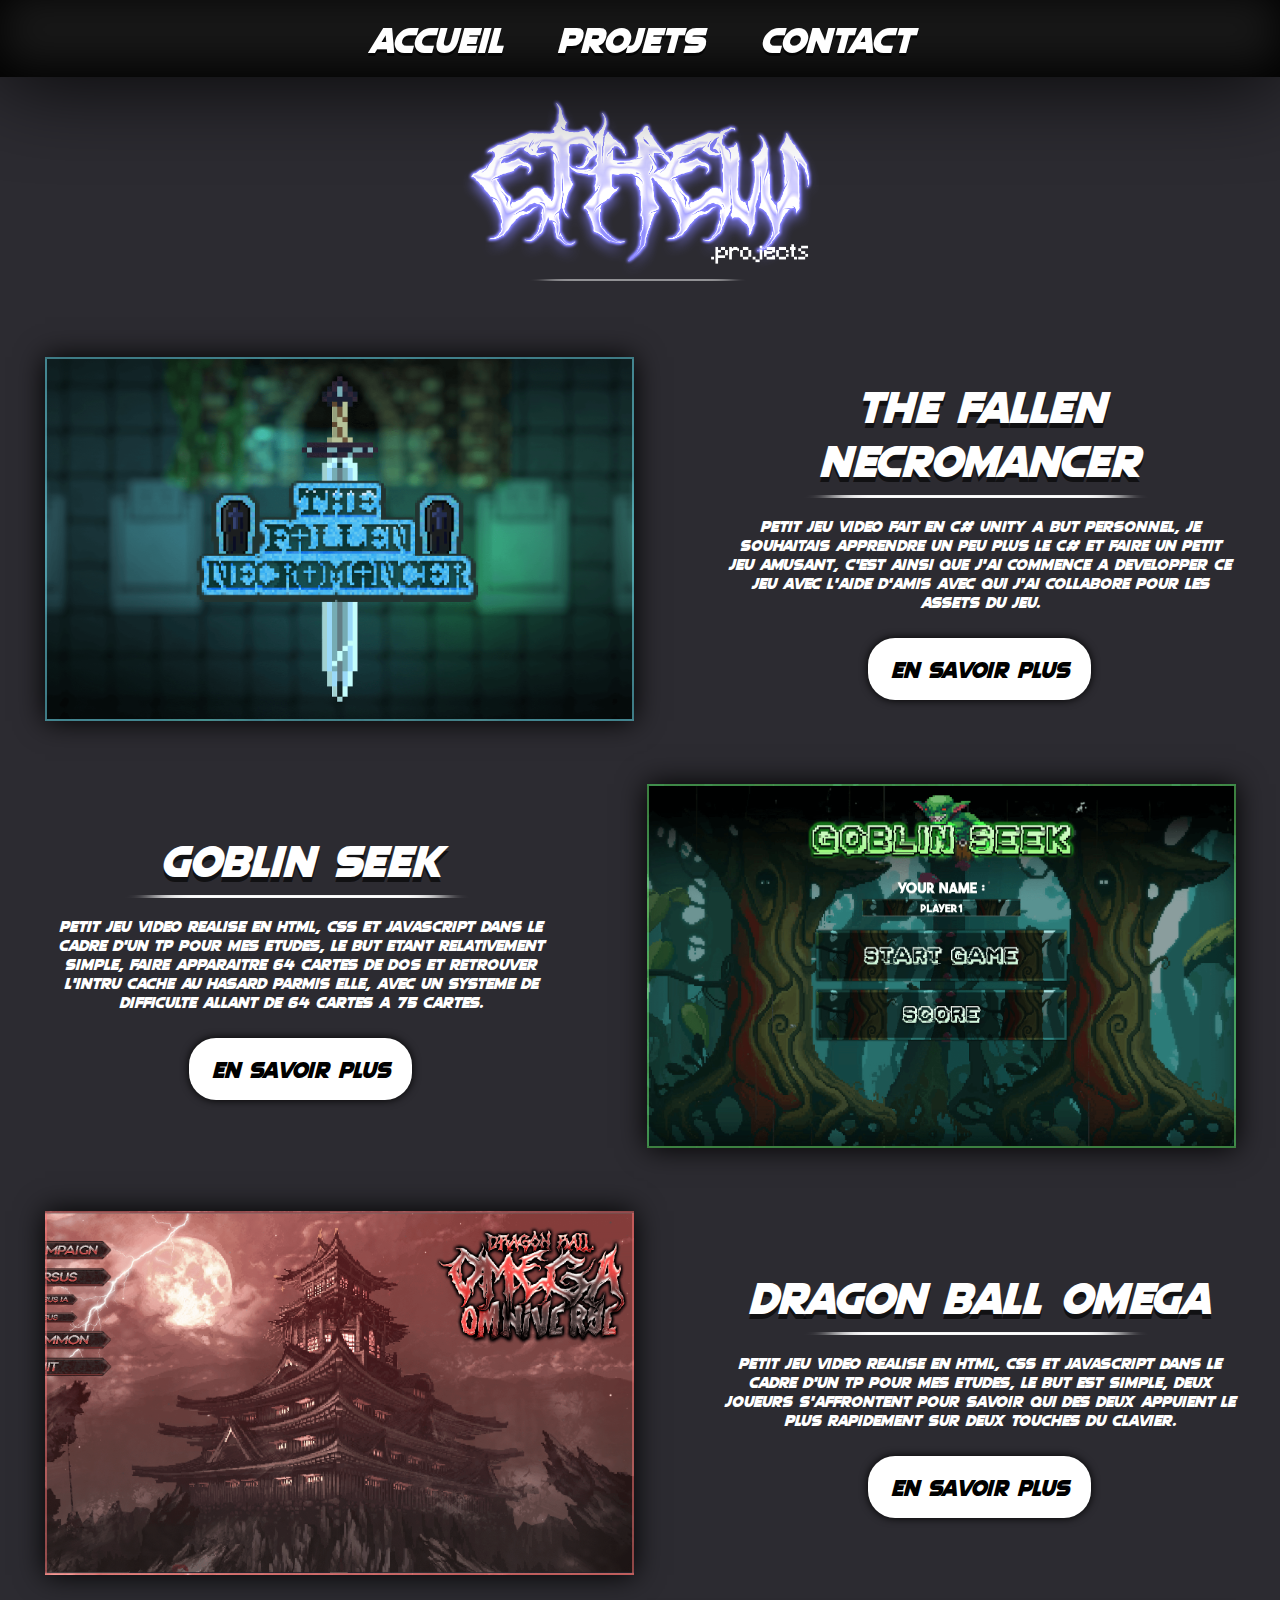
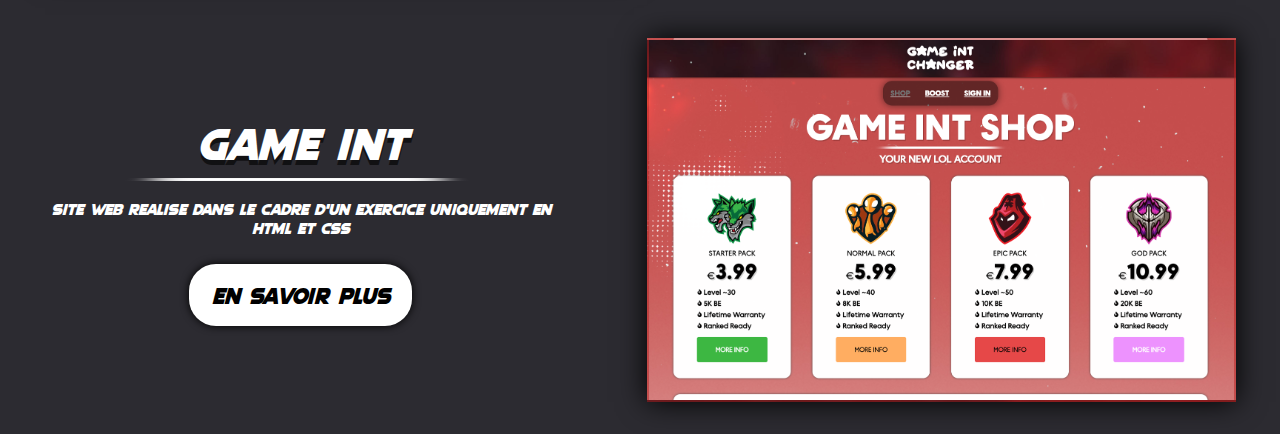
==== commit 1fe9ec2a: "up" ====
--- a/html/projetpage.html
+++ b/html/projetpage.html
@@ -41,14 +41,14 @@
                     <div class ="textProject">
                         <h1>THE FALLEN NECROMANCER</h1>
                         <img src ="../image/fx/barreSepar.png" class ="barreProj">
-                        <p>Petit jeu video fait en C# Unity a but personnel, je souhaitais apprendre un peu plus le C# et faire un petit jeu amusant, c'est ainsi que j'ai commence a developper ce jeu avec l'aide d'amis a moi avec qui j'ai collabore pour les assets du jeu.</p>
+                        <p>Petit jeu video fait en C# Unity a but personnel, je souhaitais apprendre un peu plus le C# et faire un petit jeu amusant, c'est ainsi que j'ai commence a developper ce jeu avec l'aide d'amis avec qui j'ai collabore pour les assets du jeu.</p>
                         <a href="../index.html" class="buttonSeeMore">EN SAVOIR PLUS</a>
                     </div>
 
                 </div>
                 <div class = "project2">
 
-                    <div class = "prevu"></div>
+                    <div class = "prevu2"></div>
 
                     <div class ="textProject">
                         <h1>GOBLIN SEEK</h1>
@@ -72,7 +72,7 @@
                 </div>
                 <div class = "project4">
 
-                    <div class = "prevu"></div>
+                    <div class = "prevu2"></div>
 
                     <div class ="textProject">
                         <h1>GAME INT</h1>
--- a/css/styleProjet.css
+++ b/css/styleProjet.css
@@ -145,10 +145,9 @@
     justify-content: center;
 }
 
-.project1 .prevu{
+.prevu{
     width: 65vh;
     height: 40vh;
-    transform: rotateY(10deg);
     background-color: aqua;
     background-image: url(../image/fallenNecromancer/taleng.png);
     background-size: cover;
@@ -179,6 +178,10 @@
     font-family: Quicksilver;
     color: white;
     font-size: 5vh;
+}
+
+.textProject h1{
+    text-align: center;
 }
 
 .project1 p{
@@ -225,10 +228,9 @@
     justify-content: center;
 }
 
-.project2 .prevu{
+.prevu2{
     width: 65vh;
     height: 40vh;
-    transform: rotateY(-10deg);
     background-color: aqua;
     background-image: url(../image/goblinSeeker/taleng.png);
     background-size: cover;
@@ -281,20 +283,6 @@
     justify-content: center;
 }
 
-.project3 .prevu{
-    width: 65vh;
-    height: 40vh;
-    transform: rotateY(10deg);
-    background-color: aqua;
-    background-image: url(../image/dragonBallOmega/taleng.png);
-    background-size: cover;
-    background-position: center;
-    box-shadow: 0vh 0vh 3vh black;
-    border-style: solid;
-    border-color: rgba(255, 120, 120, 0.5);
-    border-width: 0.25vh;
-}
-
 .project3 .textProject{
     display: flex;
     justify-content: center;
@@ -305,6 +293,11 @@
     width: 40%;
 }
 
+.project3 .prevu{
+    background-image: url(../image/dragonBallOmega/taleng.png);
+    border-color: rgba(255, 120, 120, 0.5);
+}
+
 .project3 .barreProj{
     width: 70%;
     margin-top: 1vh;
@@ -343,19 +336,6 @@
     justify-content: center;
 }
 
-.project4 .prevu{
-    width: 65vh;
-    height: 40vh;
-    transform: rotateY(-10deg);
-    background-color: aqua;
-    background-image: url(../image/gameint/taleng.png);
-    background-size: cover;
-    background-position: center;
-    box-shadow: 0vh 0vh 3vh black;
-    border-style: solid;
-    border-color: rgba(255, 120, 120, 0.5);
-    border-width: 0.25vh;
-}
 
 .project4 .textProject{
     display: flex;
@@ -366,6 +346,11 @@
     width: 40%;
 }
 
+.project4 .prevu2{
+    background-image: url(../image/gameint/taleng.png);
+    border-color: rgba(179, 34, 34, 0.5);
+}
+
 .project4 .barreProj{
     width: 70%;
     margin-top: 1vh;
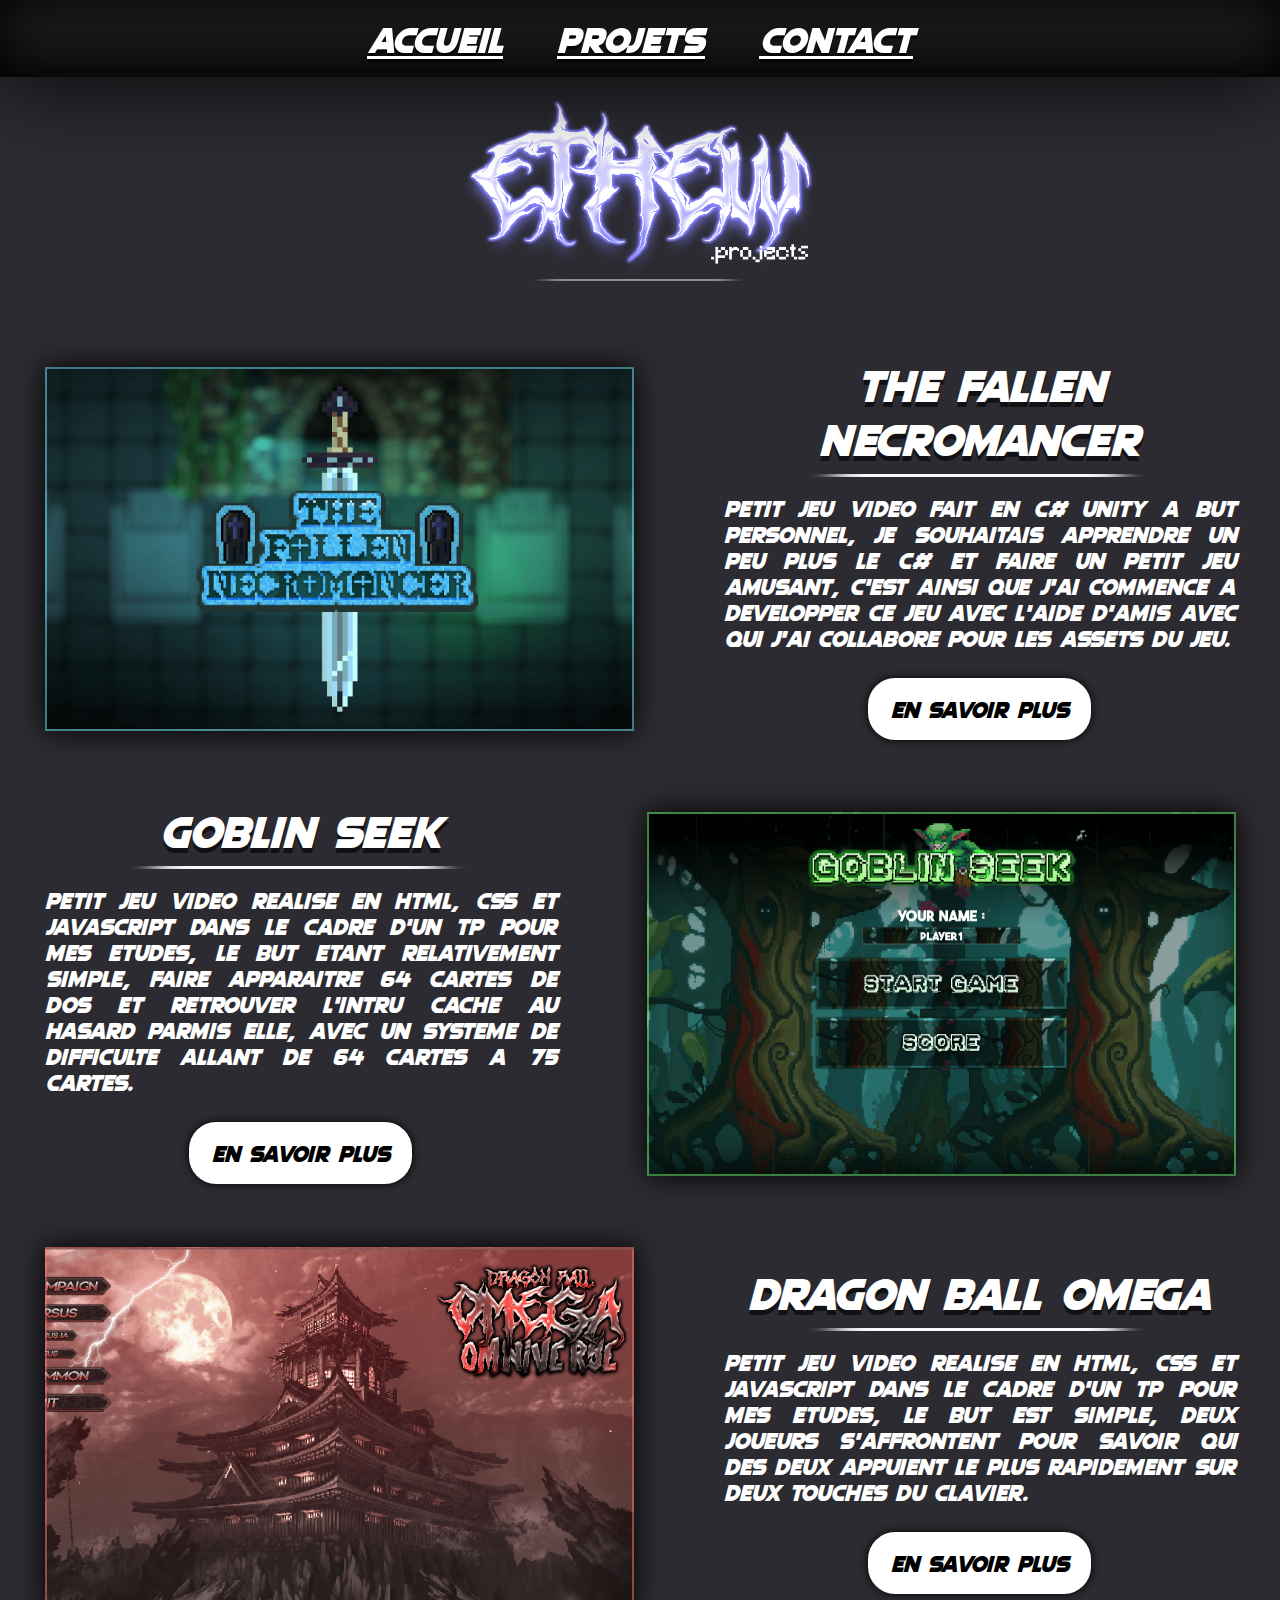
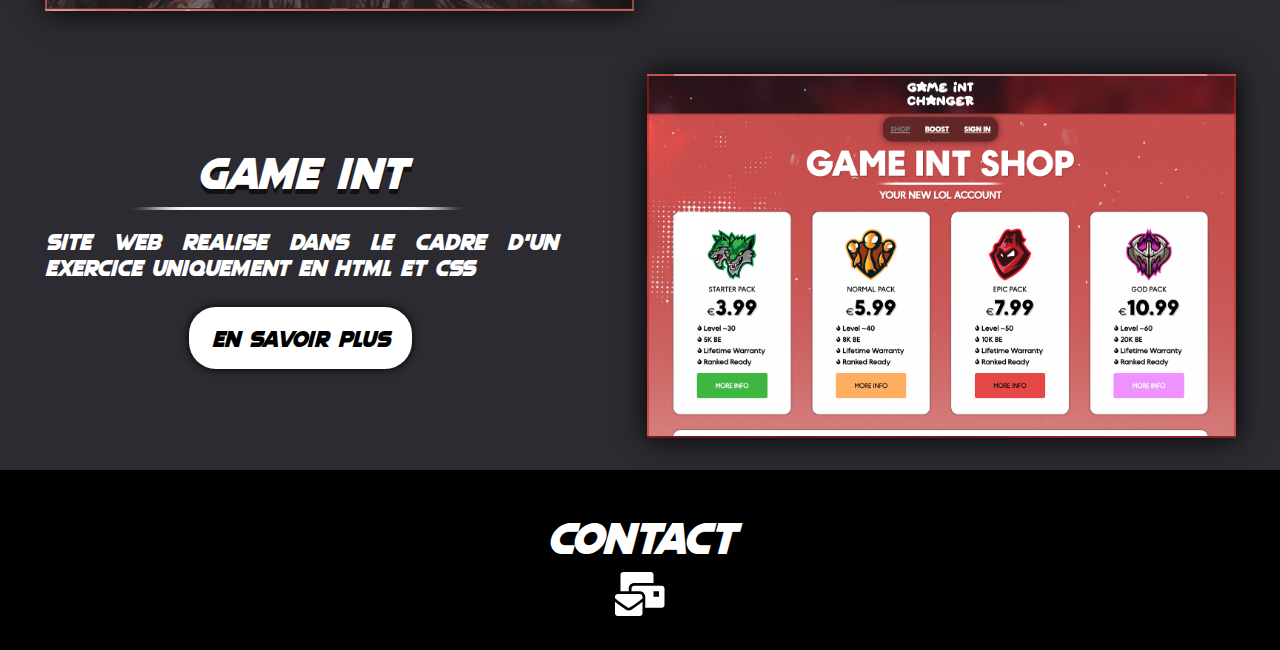
==== commit dc6bcfbd: "up" ====
--- a/html/projetpage.html
+++ b/html/projetpage.html
@@ -22,7 +22,7 @@
             <div class="centeringHeader">
                 <h1><a href = "https://www.ethew-dev.space">ACCUEIL</a></h1>
                 <h1><a href = "projetpage.html">PROJETS</a></h1>
-                <h1>CONTACT</h1>
+                <h1><a href = "#footer">CONTACT</a></h1>
             </div>
 
         </div>
@@ -58,9 +58,9 @@
                     </div>
 
                 </div>
-                <div class = "project3">
+                <div class = "project1">
 
-                    <div class = "prevu"></div>
+                    <div class = "prevu" id="dbo"></div>
 
                     <div class ="textProject">
                         <h1>DRAGON BALL OMEGA</h1>
@@ -70,9 +70,9 @@
                     </div>
 
                 </div>
-                <div class = "project4">
+                <div class = "project2">
 
-                    <div class = "prevu2"></div>
+                    <div class = "prevu2" id="gameint"></div>
 
                     <div class ="textProject">
                         <h1>GAME INT</h1>
@@ -85,6 +85,17 @@
             </div>
         </div>
 
+        <footer id="footer">
+            <div class = "contact">Contact</div>
+            <div class = "contactContent" id="contactContent">
+                    <a href = "mailto:ethancarollo@gmail.com">
+                      <svg viewBox="0 0 576 512" width="5.5vh" class = "iconContact" title="mail-bulk">
+                            <path d="M160 448c-25.6 0-51.2-22.4-64-32-64-44.8-83.2-60.8-96-70.4V480c0 17.67 14.33 32 32 32h256c17.67 0 32-14.33 32-32V345.6c-12.8 9.6-32 25.6-96 70.4-12.8 9.6-38.4 32-64 32zm128-192H32c-17.67 0-32 14.33-32 32v16c25.6 19.2 22.4 19.2 115.2 86.4 9.6 6.4 28.8 25.6 44.8 25.6s35.2-19.2 44.8-22.4c92.8-67.2 89.6-67.2 115.2-86.4V288c0-17.67-14.33-32-32-32zm256-96H224c-17.67 0-32 14.33-32 32v32h96c33.21 0 60.59 25.42 63.71 57.82l.29-.22V416h192c17.67 0 32-14.33 32-32V192c0-17.67-14.33-32-32-32zm-32 128h-64v-64h64v64zm-352-96c0-35.29 28.71-64 64-64h224V32c0-17.67-14.33-32-32-32H96C78.33 0 64 14.33 64 32v192h96v-32z" />
+                      </svg>
+                    </a>
+            </div>
+        </footer>
+
         <script type="text/javascript" src="../script/scriptproj.js"></script>
 
     </body>
--- a/css/styleProjet.css
+++ b/css/styleProjet.css
@@ -95,8 +95,35 @@
 }
 
 h1 a{
-    text-decoration: none;
-    color: white;
+    text-underline-offset : 3px;
+    color: rgb(255, 255, 255);
+    text-decoration-thickness : 0px;
+    text-decoration:underline;
+    color: white;
+    transition: all 0.5s;
+}
+
+h1 a:hover{
+    animation: hoverAnim 1s;
+    color: rgb(0, 0, 0);
+    text-underline-offset : -3.25vh;
+    text-decoration-thickness : 4vh;
+    text-decoration-skip-ink : none;
+    transition: all 1s;
+    text-shadow: 0vh 0.35vh 0 rgba(228, 162, 162, 0.89);
+    text-decoration-color: rgb(255, 255, 255);
+}
+
+
+@keyframes hoverAnim {
+    from{
+        text-underline-offset : 3px;
+        text-decoration-thickness : 0px;
+    }to{
+        text-underline-offset : -3.25vh;
+        text-decoration-thickness : 4vh;
+        text-decoration-skip-ink : none;
+    }
 }
 
 /** HEADER **/
@@ -187,7 +214,7 @@
 .project1 p{
     font-family: Quicksilver;
     color: white;
-    font-size: 1.75vh;
+    font-size: 2.5vh;
     text-align: justify;
 }
 
@@ -298,6 +325,11 @@
     border-color: rgba(255, 120, 120, 0.5);
 }
 
+#dbo{
+    background-image: url(../image/dragonBallOmega/taleng.png);
+    border-color: rgba(255, 120, 120, 0.5);
+}
+
 .project3 .barreProj{
     width: 70%;
     margin-top: 1vh;
@@ -351,6 +383,11 @@
     border-color: rgba(179, 34, 34, 0.5);
 }
 
+#gameint{
+    background-image: url(../image/gameint/taleng.png);
+    border-color: rgba(179, 34, 34, 0.5);
+}
+
 .project4 .barreProj{
     width: 70%;
     margin-top: 1vh;
@@ -371,7 +408,134 @@
 }
 
 .textProject p{
+    font-family: Quicksilver;
+    color: white;
+    font-size: 2.5vh;
+    text-align: justify;
+}
+
+/** PROJECT4 **/
+
+@media (orientation: portrait) {
+
+    .centeringHeader h1 {
+        font-family: Quicksilver;
+        color: white;
+        font-size: 6vw;
+        margin-left: 3vw;
+        margin-right: 3vw;
+        cursor: pointer;
+        text-shadow: 0vh 0.35vh 0 rgb(0 0 0 / 69%);
+    }
+
+    .project1{
+        margin-top: 3.5vh;
+        margin-bottom: 3.5vh;
+        display: flex;
+        flex-direction: column;
+        align-items: center;
+        perspective: 900px;
+        justify-content: center;
+    }
+
+    .project2{
+        margin-top: 3.5vh;
+        margin-bottom: 3.5vh;
+        display: flex;
+        flex-direction: column;
+        align-items: center;
+        perspective: 900px;
+        justify-content: center;
+    }
+
+    .prevu{
+        width: 65vw;
+        height: 40vw;
+        background-color: aqua;
+        background-size: cover;
+        background-position: center;
+        box-shadow: 0vh 0vh 3vh black;
+        border-style: solid;
+        transform: translateY(0deg);
+        border-color: rgba(120, 235, 255, 0.5);
+        border-width: 0.25vh;
+        align-content: center;
+    }
+
+    .prevu2{
+        width: 65vw;
+        height: 40vw;
+        background-color: aqua;
+        background-size: cover;
+        background-position: center;
+        box-shadow: 0vh 0vh 3vh black;
+        border-style: solid;
+        transform: translateY(0deg);
+        border-color: rgba(120, 235, 255, 0.5);
+        border-width: 0.25vh;
+        align-content: center;
+    }
+
+    .project1 .textProject{
+        margin: 0;
+        width: 80%;
+    }
+
+    .project2 .textProject{
+        margin: 0;
+        width: 80%;
+    }
+
+    .project1 .barreProj {
+        width: 100%;
+        margin-top: 1vh;
+        margin-bottom: 2vh;
+    }
+
+    .project2 .barreProj {
+        width: 100%;
+        margin-top: 1vh;
+        margin-bottom: 2vh;
+    }
+
+    .project1 h1 {
+        font-family: Quicksilver;
+        color: white;
+        font-size: 10vw;
+    }
+}
+
+footer{
+    width: 100%;
+    height: 20vh;
+    background-color: black;
+    display: flex;
+    justify-content: center;
+    flex-direction: column;
+    align-items: center;
+}
+
+footer .contact{
+    font-family: Quicksilver;
+    margin-top: 1vh;
+    color: white;
+    font-size: 5vh;
+    width: 100%;
     text-align: center;
 }
 
-/** PROJECT4 **/
+footer .contactContent{
+    font-family: Quicksilver;
+    margin-top: 1vh;
+    fill: white;
+    display: flex;
+    justify-content: center;
+}
+
+footer .iconContact{
+    margin-right: 2vh;
+    margin-left: 2vh;
+    cursor: pointer;
+}
+
+/************************/
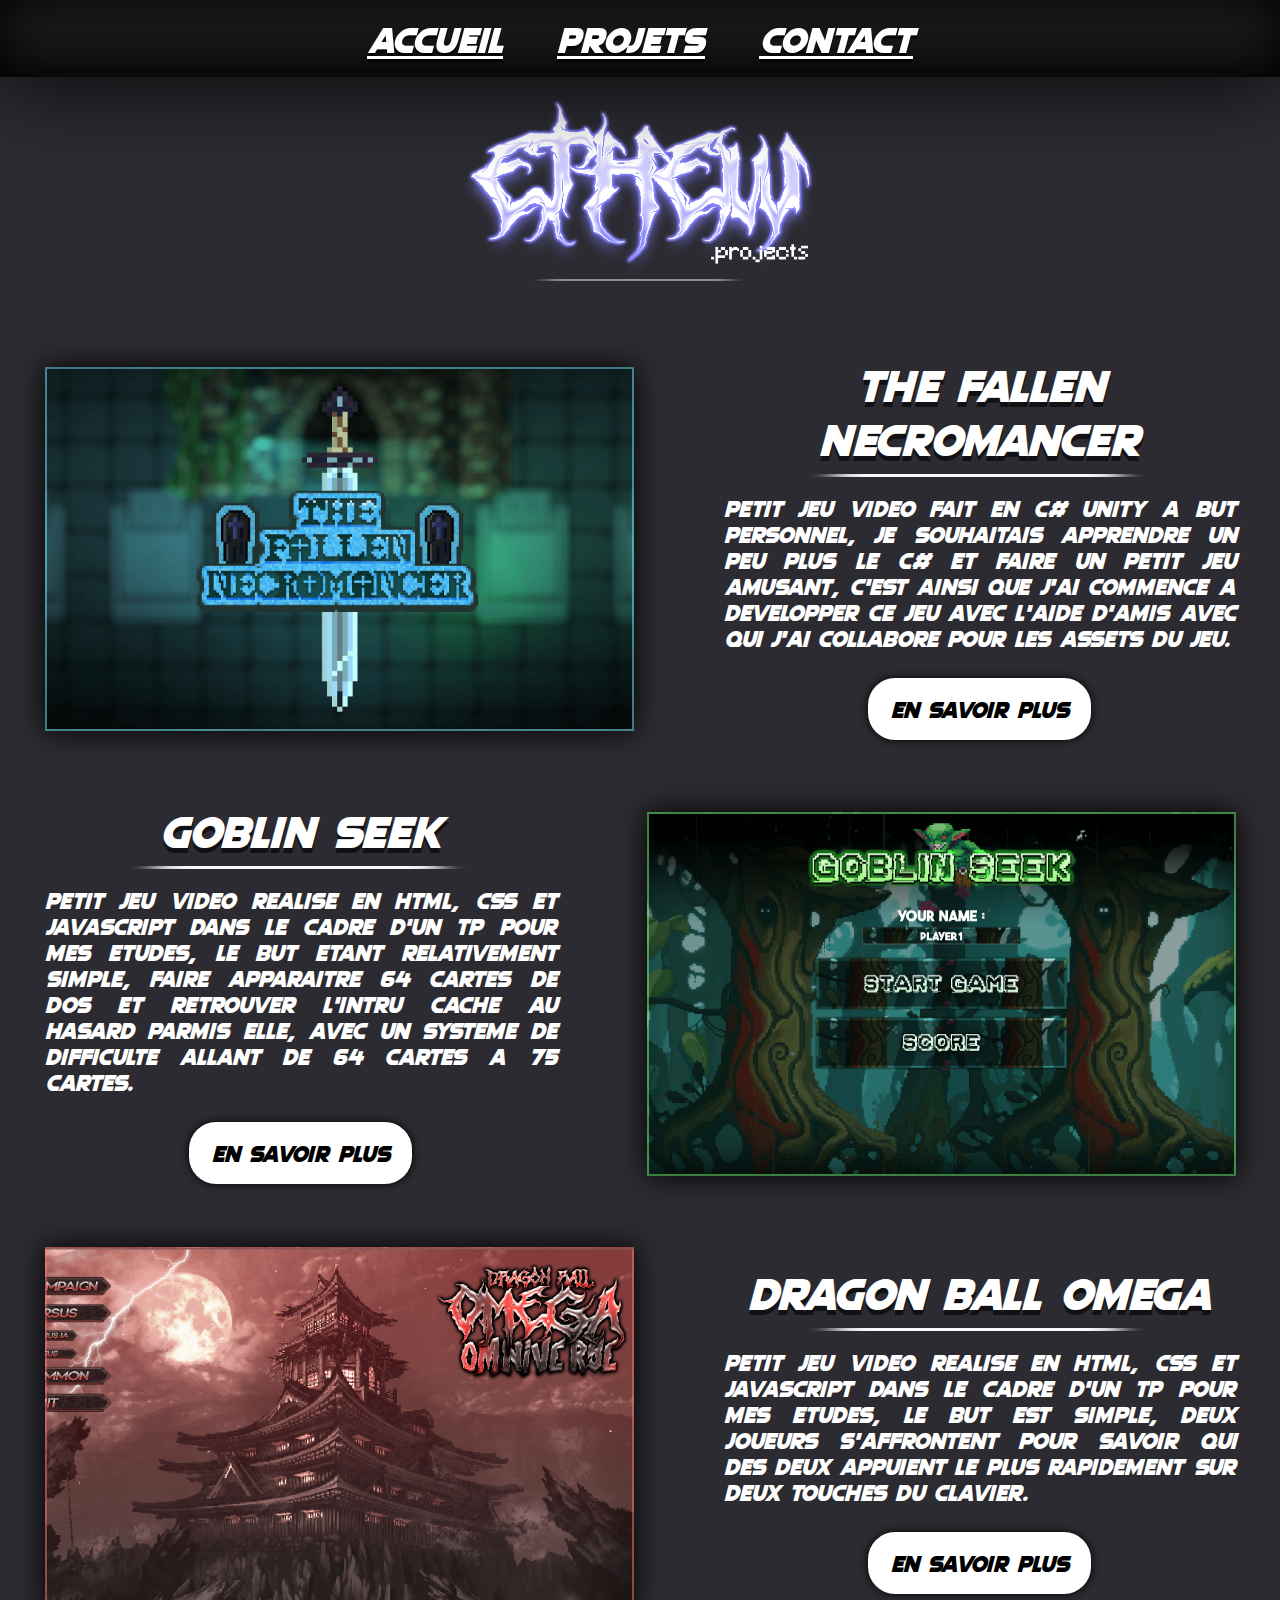
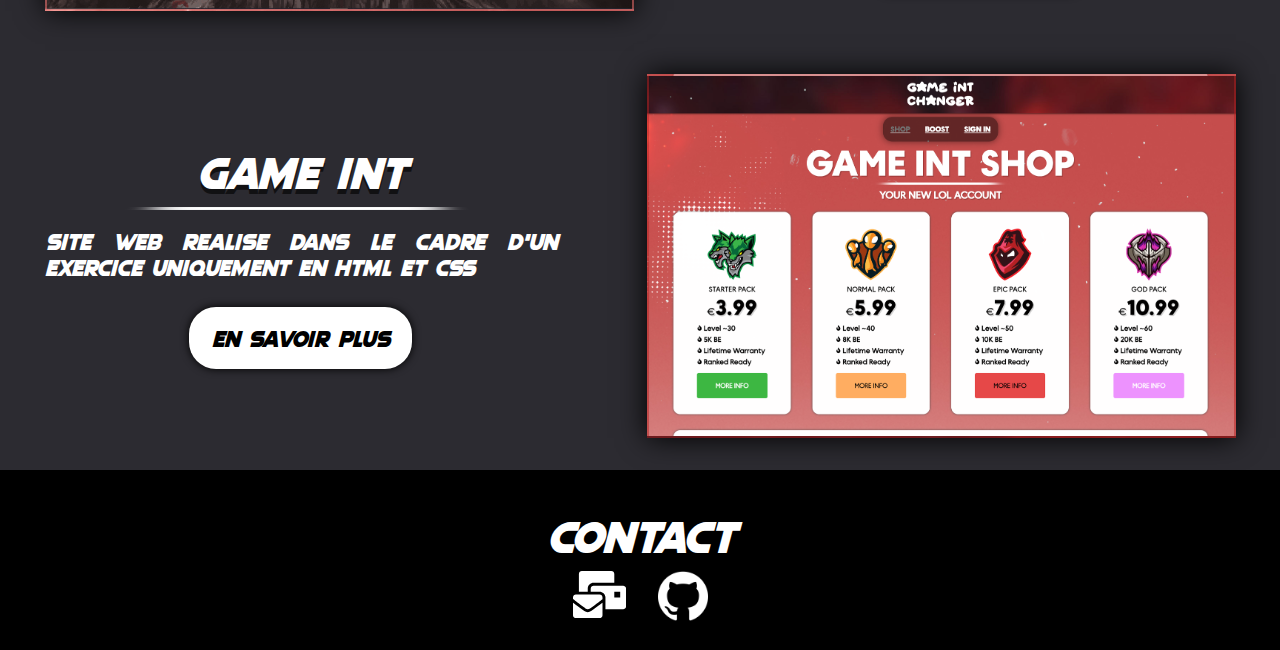
==== commit 43041535: "up" ====
--- a/html/projetpage.html
+++ b/html/projetpage.html
@@ -42,7 +42,7 @@
                         <h1>THE FALLEN NECROMANCER</h1>
                         <img src ="../image/fx/barreSepar.png" class ="barreProj">
                         <p>Petit jeu video fait en C# Unity a but personnel, je souhaitais apprendre un peu plus le C# et faire un petit jeu amusant, c'est ainsi que j'ai commence a developper ce jeu avec l'aide d'amis avec qui j'ai collabore pour les assets du jeu.</p>
-                        <a href="../index.html" class="buttonSeeMore">EN SAVOIR PLUS</a>
+                        <a href="project/fallennecromancer.html" class="buttonSeeMore">EN SAVOIR PLUS</a>
                     </div>
 
                 </div>
@@ -89,9 +89,12 @@
             <div class = "contact">Contact</div>
             <div class = "contactContent" id="contactContent">
                     <a href = "mailto:ethancarollo@gmail.com">
-                      <svg viewBox="0 0 576 512" width="5.5vh" class = "iconContact" title="mail-bulk">
+                      <svg viewBox="0 0 576 512" width="5.9vh" class = "iconContact" title="mail-bulk">
                             <path d="M160 448c-25.6 0-51.2-22.4-64-32-64-44.8-83.2-60.8-96-70.4V480c0 17.67 14.33 32 32 32h256c17.67 0 32-14.33 32-32V345.6c-12.8 9.6-32 25.6-96 70.4-12.8 9.6-38.4 32-64 32zm128-192H32c-17.67 0-32 14.33-32 32v16c25.6 19.2 22.4 19.2 115.2 86.4 9.6 6.4 28.8 25.6 44.8 25.6s35.2-19.2 44.8-22.4c92.8-67.2 89.6-67.2 115.2-86.4V288c0-17.67-14.33-32-32-32zm256-96H224c-17.67 0-32 14.33-32 32v32h96c33.21 0 60.59 25.42 63.71 57.82l.29-.22V416h192c17.67 0 32-14.33 32-32V192c0-17.67-14.33-32-32-32zm-32 128h-64v-64h64v64zm-352-96c0-35.29 28.71-64 64-64h224V32c0-17.67-14.33-32-32-32H96C78.33 0 64 14.33 64 32v192h96v-32z" />
                       </svg>
+                    </a>
+                    <a href = "https://github.com/JackyTuneur" target ="_blank">
+                        <img src ="../image/Logo/githublogo.png">
                     </a>
             </div>
         </footer>
--- a/css/styleProjet.css
+++ b/css/styleProjet.css
@@ -28,7 +28,9 @@
     border: 0;
     font-size: 100%;
     font: inherit;
+    
     vertical-align: baseline;
+    scroll-behavior: smooth;
 }
 
 /** LOADER **/
@@ -66,7 +68,7 @@
 /** HEADER **/
 
 .header{
-    z-index: 10;
+    z-index: 100000;
     position: fixed;
     top: 0%;
     height: 8.5vh;
@@ -532,9 +534,20 @@
     justify-content: center;
 }
 
+.contactContent a {
+    width: 5.5vh;
+    height: 5.5vh;
+    margin-left: 2vh;
+    margin-right: 2vh;
+}
+
+.contactContent a img{
+    width: 5.5vh;
+    height: 5.5vh;
+    filter: invert(1);
+}
+
 footer .iconContact{
-    margin-right: 2vh;
-    margin-left: 2vh;
     cursor: pointer;
 }
 
